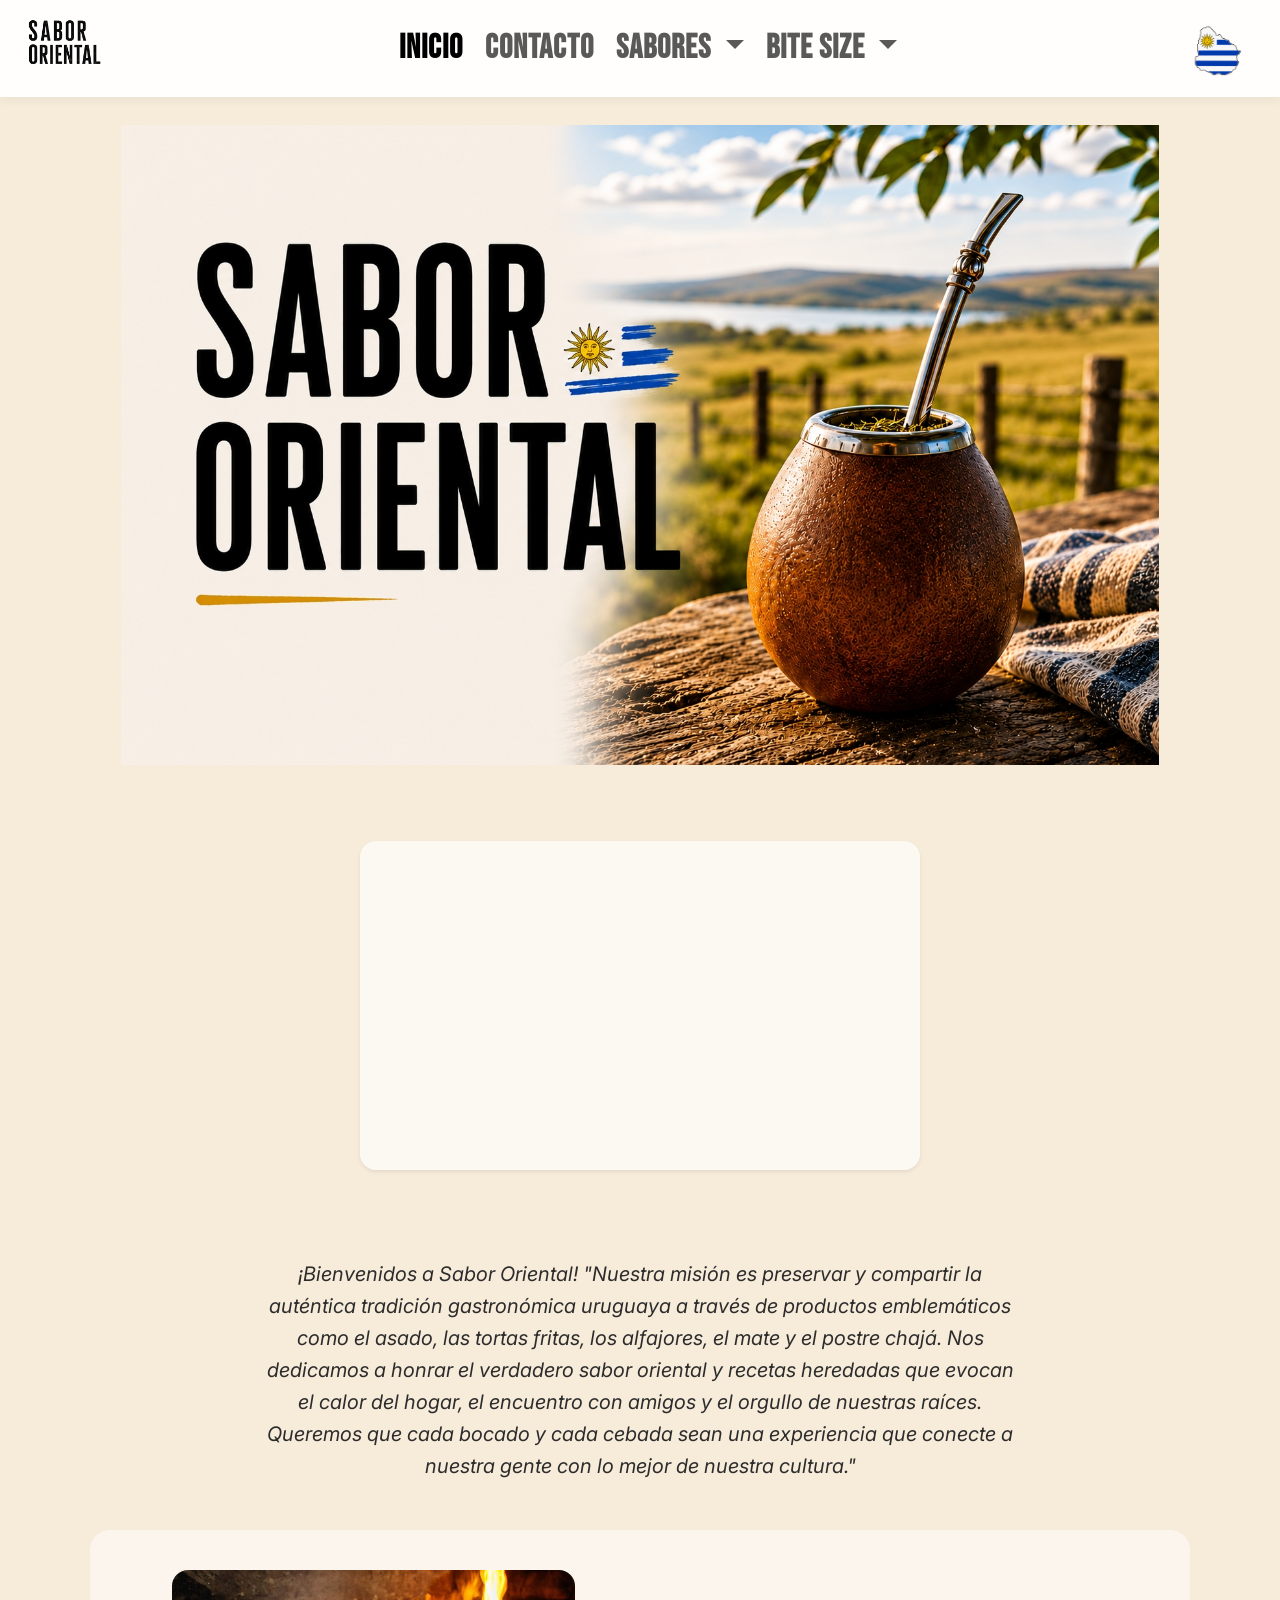
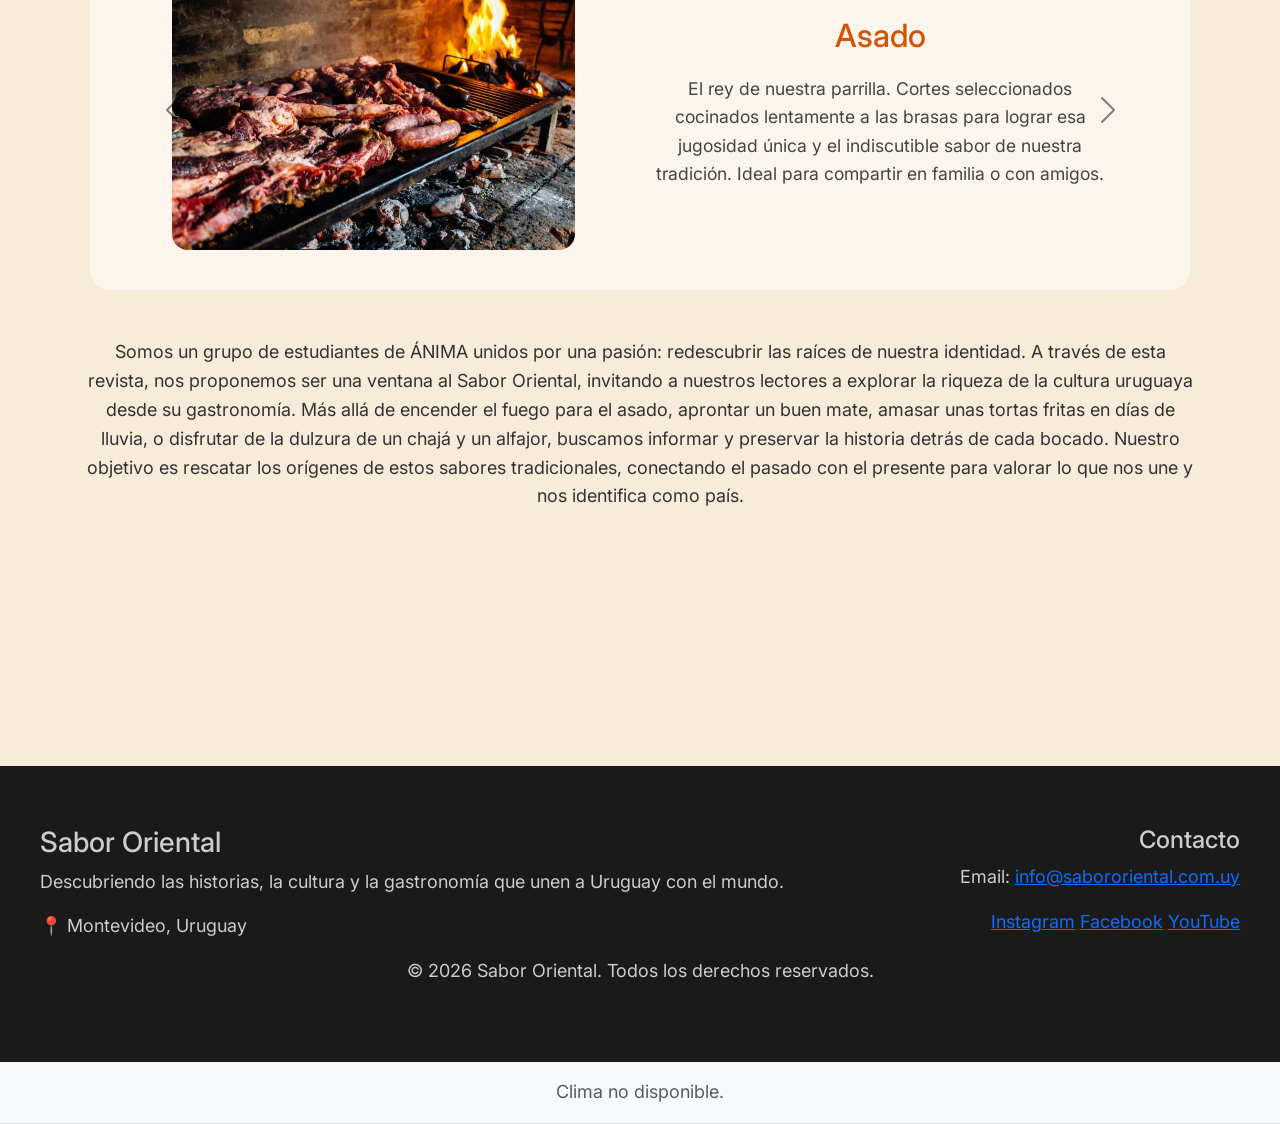
==== index.html @ 689ef1cb "ingles artic" ====
<!doctype html>
<!-- Tipo de documento HTML5 -->
<html lang="es">
  <!-- Idioma de la página configurado a español -->
  <head>
    <!-- Conjunto de caracteres para la página -->
    <meta charset="UTF-8" />
    <!-- Permite que el diseño responda al ancho de pantalla de dispositivos móviles -->
    <meta name="viewport" content="width=device-width, initial-scale=1.0" />
    <!-- Título que se muestra en la pestaña del navegador -->
    <title>Revista Digital</title>
    <link
      href="https://cdn.jsdelivr.net/npm/bootstrap@5.3.8/dist/css/bootstrap.min.css"
      rel="stylesheet"
      integrity="sha384-sRIl4kxILFvY47J16cr9ZwB07vP4J8+LH7qKQnuqkuIAvNWLzeN8tE5YBujZqJLB"
      crossorigin="anonymous"
    />
    <link rel="preconnect" href="https://fonts.googleapis.com" />
    <link rel="preconnect" href="https://fonts.gstatic.com" crossorigin />
    <link
      href="https://fonts.googleapis.com/css2?family=Inter:wght@300;400;500;600;700&family=Playfair+Display:wght@400;500;600;700&display=swap"
      rel="stylesheet"
    />

    <!-- Estilos personalizados del proyecto -->
    <link rel="stylesheet" href="front/css/estilos.css" />
  </head>
  <body class="background-image">
    <!-- Barra de navegación simple con el nombre del sitio -->
    <nav class="navbar navbar-expand-lg">
      <div class="container-fluid">
        <a class="navbar-brand" href="#">
          <img
            class="logosabor"
            src="front/imagenes/titulo.png"
            width="100"
            height="auto"
            alt="Logo"
          />
        </a>
        <button
          class="navbar-toggler"
          type="button"
          data-bs-toggle="collapse"
          data-bs-target="#navbarSupportedContent"
          aria-controls="navbarSupportedContent"
          aria-expanded="false"
          aria-label="Toggle navigation"
        >
          <span class="navbar-toggler-icon"></span>
        </button>
        <div class="collapse navbar-collapse" id="navbarSupportedContent">
          
          <ul class="navbar-nav mx-auto mb-2 mb-lg-0">
            <li class="nav-item">
              <a class="nav-link active" aria-current="page" href="index.html"
                >INICIO</a
              >
            </li>
            <li class="nav-item">
              <a class="nav-link" href="contacto.html">CONTACTO</a>
            </li>
            <li class="nav-item dropdown">
              <a
                class="nav-link dropdown-toggle"
                href="#"
                role="button"
                data-bs-toggle="dropdown"
                aria-expanded="false"
              >
                SABORES
              </a>
              <ul class="dropdown-menu">
                <li>
                  <a class="dropdown-item" href="/articulo.html?id=1"
                    >Torta Frita</a
                  >
                </li>
                <li>
                  <a class="dropdown-item" href="/articulo.html?id=2"
                    >Postre Chajá</a
                  >
                </li>
                <li>
                  <a class="dropdown-item" href="/articulo.html?id=3">Asado</a>
                </li>
                <li>
                  <a class="dropdown-item" href="/articulo.html?id=4"
                    >Alfajor</a
                  >
                </li>
                <li>
                  <a class="dropdown-item" href="/articulo.html?id=5">Mate</a>
                </li>
              </ul>
            </li>
            <li class="nav-item dropdown">
              <a
                class="nav-link dropdown-toggle"
                href="#"
                role="button"
                data-bs-toggle="dropdown"
                aria-expanded="false"
              >
                BITE SIZE
              </a>
              <ul class="dropdown-menu">
                <li>
                  <a class="dropdown-item" href="ingles1.html">The Origin of the “Torta frita” Festival</a>
                </li>
                <li>
                  <a class="dropdown-item" href="ingles2.html"
                    >Mate National Festival</a
                  >
                </li>
                <li>
                  <a class="dropdown-item" href="ingles3.html">Best kept Secret</a>
                </li>
                <li>
                  <a class="dropdown-item" href="ingles4.html">400 Years of Uruguayan Tradition</a>
                </li>
                <li>
                  <a class="dropdown-item" href="ingles5.html"
                    >A journey between two worlds(by Pablo)</a
                  >
                </li>
              </ul>
            </li>
          </ul>
          <img
            class="logouru"
            src="front/imagenes/uru.png"
            width="100"
            height="auto"
            alt="Logo"
          />
        </div>
        
      </div>
    </nav>
    </div>
    <main>
      <!-- Sección principal de cabecera con un contenedor Bootstrap -->
      <hero class="container my-5">
        <div class="row justify-content-center">
          <div class="col-lg-10">
            <img
              class="cabecera container mx-auto d-block"
              src="front/imagenes/Sabormejorcalidad.jpg"
              alt="titulo"
            />
          </div>
        </div>
      </hero>
      <section class="video-spotlight section-block container my-5 text-center">
        <div class="video-card shadow-sm rounded-4 p-3 mx-auto">
          <video
            id="video-bucle"
            class="video-card-video"
            src="front/imagenes/mate.mp4"
            autoplay
            muted
            playsinline
          ></video>
        </div>
      </section>

      <section class="section-block container my-4 text-center">
        <p class="bienvenida mb-0">
          ¡Bienvenidos a Sabor Oriental! "Nuestra misión es preservar y
          compartir la auténtica tradición gastronómica uruguaya a través de
          productos emblemáticos como el asado, las tortas fritas, los
          alfajores, el mate y el postre chajá. Nos dedicamos a honrar el
          verdadero sabor oriental y recetas heredadas que evocan el calor del
          hogar, el encuentro con amigos y el orgullo de nuestras raíces.
          Queremos que cada bocado y cada cebada sean una experiencia que
          conecte a nuestra gente con lo mejor de nuestra cultura."
        </p>
      </section>
      <section
        class="section-block container my-5 text-center carousel-wrapper"
      >
        <div
          id="carouselExampleDark"
          class="carousel slide carousel-dark mx-auto"
        >
          <div class="carousel-inner">
            <div class="carousel-item active">
              <a
                href="/articulo.html?id=3"
                style="text-decoration: none; color: inherit"
              >
                <div class="container">
                  <div class="row align-items-center">
                    <!-- Imagen -->

                    <div class="col-md-6">
                      <img class="carrousel-imagen"
                        src="front/imagenes/asado.jpg"
                        class="img-fluid"
                        alt="Asado"
                      />
                    </div>

                    <!-- Texto -->
                    <div class="col-md-6">
                      <h2>Asado</h2>
                      <p>
                        El rey de nuestra parrilla. Cortes seleccionados
                        cocinados lentamente a las brasas para lograr esa
                        jugosidad única y el indiscutible sabor de nuestra
                        tradición. Ideal para compartir en familia o con amigos.
                      </p>
                    </div>
                  </div>
                </div>
              </a>
            </div>

            <div class="carousel-item">
              <a
                href="/articulo.html?id=5"
                style="text-decoration: none; color: inherit"
              >
                <div class="container">
                  <div class="row align-items-center">
                    <div class="col-md-6">
                      <img class="carrousel-imagen"
                        src="front/imagenes/mate1.png"
                        class="img-fluid"
                        alt="Mate"
                      />
                    </div>

                    <div class="col-md-6">
                      <h2>Mate</h2>
                      <p>
                        Mucho más que una infusión: nuestra cultura en cada
                        cebada. Seleccionamos la mejor yerba para ofrecerte un
                        mate equilibrado, rendidor y con el amargor justo que
                        nos acompaña a todos lados
                      </p>
                    </div>
                  </div>
                </div>
              </a>
            </div>
            <div class="carousel-item">
              <a
                href="/articulo.html?id=1"
                style="text-decoration: none; color: inherit"
              >
                <div class="container">
                  <div class="row align-items-center">
                    <div class="col-md-6">
                      <img class="carrousel-imagen"
                        src="front/imagenes/torta.png"
                        class="img-fluid"
                        alt="Torta frita"
                      />
                    </div>

                    <div class="col-md-6">
                      <h2>Torta frita</h2>
                      <p>
                        El clásico de los días de lluvia (¡y de los soleados
                        también!). Doradas, crujientes por fuera, esponjosas por
                        dentro y espolvoreadas con azúcar. El mimo perfecto para
                        cualquier tarde.
                      </p>
                    </div>
                  </div>
                </div>
              </a>
            </div>
            <div class="carousel-item">
              <a
                href="/articulo.html?id=2"
                style="text-decoration: none; color: inherit"
              >
                <div class="container">
                  <div class="row align-items-center">
                    <div class="col-md-6">
                      <img class="carrousel-imagen"
                        src="front/imagenes/PostreChajá.jpg"
                        class="img-fluid"
                        alt="Postre Chajá"
                      />
                    </div>

                    <div class="col-md-6">
                      <h2>Postre Chajá</h2>
                      <p>
                        El orgullo de Paysandú para el mundo. Una explosión de
                        texturas que combina el suave bizcochuelo, crema de
                        leche, trozos de durazno y el toque crocante e
                        inconfundible del merengue seco.
                      </p>
                    </div>
                  </div>
                </div>
              </a>
            </div>
            <div class="carousel-item">
              <a
                href="/articulo.html?id=4"
                style="text-decoration: none; color: inherit"
              >
                <div class="container">
                  <div class="row align-items-center">
                    <div class="col-md-6">
                      <img class="carrousel-imagen"
                        src="front/imagenes/alfajor1.png"
                        class="img-fluid"
                        alt="Alfajor"
                      />
                    </div>

                    <div class="col-md-6">
                      <h2>Alfajor</h2>
                      <p>
                        La combinación perfecta de dos galletas suaves que
                        abrazan un generoso y tierno corazón de dulce de leche,
                        todo cubierto por una fina capa de chocolate o merengue.
                        Un viaje de ida en cada bocado.
                      </p>
                    </div>
                  </div>
                </div>
              </a>
            </div>
          </div>

          <button
            class="carousel-control-prev"
            type="button"
            data-bs-target="#carouselExampleDark"
            data-bs-slide="prev"
          >
            <span class="carousel-control-prev-icon"></span>
          </button>

          <button
            class="carousel-control-next"
            type="button"
            data-bs-target="#carouselExampleDark"
            data-bs-slide="next"
          >
            <span class="carousel-control-next-icon"></span>
          </button>
        </div>
      </section>
      <section class="section-block container my-4 text-center">
        <p class="mb-0">
          Somos un grupo de estudiantes de ÁNIMA unidos por una pasión:
          redescubrir las raíces de nuestra identidad. A través de esta revista,
          nos proponemos ser una ventana al Sabor Oriental, invitando a nuestros
          lectores a explorar la riqueza de la cultura uruguaya desde su
          gastronomía. Más allá de encender el fuego para el asado, aprontar un
          buen mate, amasar unas tortas fritas en días de lluvia, o disfrutar de
          la dulzura de un chajá y un alfajor, buscamos informar y preservar la
          historia detrás de cada bocado. Nuestro objetivo es rescatar los
          orígenes de estos sabores tradicionales, conectando el pasado con el
          presente para valorar lo que nos une y nos identifica como país.
        </p>
      </section>
      <section class="section-block container my-5 text-center">
        <div class="spotify-container mx-auto">
          <iframe
            data-testid="embed-iframe"
            style="border-radius: 12px"
            src="https://open.spotify.com/embed/playlist/4Pm4FEvvLgqQ9WMSX7gNVz?utm_source=generator&si=3fb3e5ff7b4f4945"
frameborder="0"
            allowfullscreen=""
            allow="
              autoplay;
              clipboard-write;
              encrypted-media;
              fullscreen;
              picture-in-picture;
            "
            loading="lazy"
          ></iframe>
        </div>
      </section>
      <!-- Pie de página del sitio -->
      
        <footer class="mt-5 footer-sabor-oriental">
          <span class="footer-container">
            <div class="footer-section sobre-nosotros">
              <span class="footerizquierda">
                <h3 class="footer-titulo">Sabor Oriental</h3>
                <p>
                  Descubriendo las historias, la cultura y la gastronomía que
                  unen a Uruguay con el mundo.
                </p>
                <p class="ubicacion">📍 Montevideo, Uruguay</p>
              </span>
            </div>
            <span class="footerderecha">
              <div class="footer-section contacto-redes">
                <h4>Contacto</h4>
                <p>
                  Email:
                  <a href="mailto:info@sabororiental.com.uy"
                    >info@sabororiental.com.uy</a
                  >
                </p>
                <div class="redes-sociales">
                  <a href="#" target="_blank">Instagram</a>
                  <a href="#" target="_blank">Facebook</a>
                  <a href="#" target="_blank">YouTube</a>
                </div>
              </div>
            </span>
          </span>
          <div class="footer-bottom">
            <p>&copy; 2026 Sabor Oriental. Todos los derechos reservados.</p>
          </div>
        </footer>
        <!-- Sección de clima en index.html -->
        <section class="py-3 bg-light border-bottom">
          <div class="container">
            <div id="clima" class="text-center">
              <p class="text-muted mb-0">Cargando clima...</p>
            </div>
          </div>
        </section>
      
    </main>

    <!-- JavaScript de Bootstrap para funcionalidad de componentes -->
    <script
      src="https://cdn.jsdelivr.net/npm/bootstrap@5.3.8/dist/js/bootstrap.bundle.min.js"
      integrity="sha384-FKyoEForCGlyvwx9Hj09JcYn3nv7wiPVlz7YYwJrWVcXK/BmnVDxM+D2scQbITxI"
      crossorigin="anonymous"
    ></script>
    <!-- Enlace al archivo JavaScript local del proyecto -->
    <script src="front/js/index.js"></script>
  </body>
</html>
---- front/css/estilos.css ----
@import url("https://fonts.googleapis.com/css2?family=Bebas+Neue&display=swap");

/* --- LIMPIEZA GENERAL --- */
body {
  background-color: #f7ebda;
  font-family: "Inter", sans-serif;
  font-size: 18px; /* Reduje de 25px a 18px: 25px es muy grande para lectura web */
  line-height: 1.6;
  color: #333; /* Un gris oscuro es más profesional que negro puro (#000) */
  font-weight: 400;
}

/* --- TEXTO DE BIENVENIDA --- */
.bienvenida {
  text-align: center;
  max-width: 800px; /* Evita que el texto se estire demasiado en pantallas grandes */
  margin: 40px auto;
  font-size: 1.25rem;
  font-style: italic; /* Da un toque editorial/revista */
  color: #2c2c2c;
  line-height: 1.6;
  padding: 0 20px;
}

/* --- ARTICULO --- */
.article-page {
  display: flex;
  justify-content: center;
}

.article-content {
  width: 100%;
  max-width: 760px;
}

.article-content:not(.article-english):not(.article-dynamic) #titulo-articulo {
  font-family: Arial, sans-serif;
  font-size: 14px;
  font-weight: 700;
  text-align: center;
  margin-bottom: 8px;
}

.article-content:not(.article-english):not(.article-dynamic) .article-author {
  font-family: Arial, sans-serif;
  font-size: 12px;
  text-align: right;
  margin-bottom: 12px;
}

.article-content:not(.article-english):not(.article-dynamic) .article-body {
  font-family: Arial, sans-serif;
  font-size: 12px;
  line-height: 1.5;
  text-align: justify;
  text-indent: 1em;
  margin-bottom: 0;
}

.article-english,
.article-dynamic {
  max-width: 860px;
  padding: 24px 20px;
  background: rgba(255, 255, 255, 0.72);
  border-radius: 28px;
  box-shadow: 0 18px 50px rgba(0, 0, 0, 0.08);
}

.article-english .article-hero-image {
  width: 100%;
  max-height: 320px;
  object-fit: cover;
  display: block;
}

.article-english .article-title,
.article-dynamic .article-title {
  font-family: "Playfair Display", serif;
  font-size: clamp(2rem, 4vw, 3rem);
  font-weight: 700;
  line-height: 1.15;
  margin-bottom: 0.35rem;
  color: #2d2218;
}

.article-english .article-byline,
.article-dynamic .article-byline {
  font-family: "Inter", sans-serif;
  font-size: 1rem;
  font-weight: 500;
  color: #6a5544;
  letter-spacing: 0.02em;
}

.article-english .article-section,
.article-dynamic .article-section {
  margin-top: 1.75rem;
}

.article-english .article-section h2,
.article-dynamic .article-section h2 {
  font-family: "Playfair Display", serif;
  font-size: 1.45rem;
  font-weight: 700;
  margin-bottom: 0.8rem;
  color: #4a3627;
}

.article-english .article-section p,
.article-english .article-sources li,
.article-dynamic .article-section p,
.article-dynamic .article-sources li {
  font-family: "Inter", sans-serif;
  font-size: 1rem;
  line-height: 1.8;
  color: #2f2a24;
}

.article-english .article-section p,
.article-dynamic .article-section p {
  margin-bottom: 0.9rem;
}

.article-english .article-sources,
.article-dynamic .article-sources {
  text-align: left;
}

.article-english .article-sources ul,
.article-dynamic .article-sources ul {
  display: inline-block;
  text-align: left;
  margin: 0 auto;
  padding-left: 1.25rem;
}

.article-english .article-sources a,
.article-dynamic .article-sources a {
  color: #8c4f25;
  text-decoration: none;
}

.article-english .article-sources a:hover,
.article-dynamic .article-sources a:hover {
  text-decoration: underline;
}

.section-block {
  display: flex;
  justify-content: center;
}

/* --- VIDEO --- */
.video-card {
  width: 100%;
  max-width: 560px;
  background-color: rgba(255, 255, 255, 0.65);
}

.video-card-video {
  display: block;
  width: 100%;
  max-width: 100%;
  border-radius: 16px;
  aspect-ratio: 16 / 9;
  object-fit: cover;
}

/* --- CAROUSEL --- */
.carousel-wrapper {
  width: 100%;
}

.carousel-wrapper .carousel {
  width: 100%;
  max-width: 1100px;
}

.carousel-item {
  background-color: rgba(
    255,
    255,
    255,
    0.5
  ); /* Más limpio que el verde actual */
  padding: 40px;
  border-radius: 20px;
  transition: transform 0.5s ease;
}

.carousel-item .container {
  max-width: 960px;
}

.carousel.carousel-dark .carousel-control-prev-icon,
.carousel.carousel-dark .carousel-control-next-icon {
  filter: invert(1) black(100%);
  color: black;
}

.carousel-item h2 {
  color: #d35400; /* Color temático más cálido */
  margin-bottom: 20px;
}

.carousel-item p {
  font-size: 1.1rem;
  color: #444;
}
.carrousel-imagen {
  display: block;
  width: 403px;
  height: 280px;
  border-radius: 16px;
  object-fit: auto;
}
/* --- NAVBAR --- */
.navbar {
  background-color: rgba(255, 255, 255, 0.95);
  padding: 10px 0 !important;
  box-shadow: 0 3px 10px rgba(0, 0, 0, 0.05);
}

.navbar .navbar-nav {
  gap: 0.4rem;
}

.navbar .nav-link {
  font-family: "Bebas Neue", sans-serif;
  font-size: 2.05rem;
  font-weight: 600;
  padding: 0.75rem 1rem;
  letter-spacing: 0.03em;
}

.navbar .dropdown-menu {
  margin-top: 0.65rem;
  padding: 0.5rem 0;
}

.navbar .dropdown-item {
  font-family: "Bebas Neue", sans-serif;
  font-size: 1rem;
  padding: 0.55rem 1.1rem;
}

.navbar .nav-link,
.navbar .dropdown-item {
  line-height: 1.2;
}
.navbar a:hover {
  /* Aumenta este valor para separar más o menos las letras */
  letter-spacing: 5px;
  color: #0171e9;
  transition: all 0.5s ease;
}

/* --- FOOTER --- */
/* Unifica tus dos etiquetas <footer> y simplifica */
.footer-sabor-oriental {
  background-color: #1a1a1a;
  color: #ccc;
  margin-top: 60px;
  padding: 60px 20px;
}
.footer-container {
  display: flex;
  flex-wrap: wrap;
  justify-content: space-between;
  max-width: 1200px;
  margin: 0 auto;
}

.footerizquierda {
  text-align: left;
}
.footerderecha {
  text-align: right;
}
.footer-bottom {
  text-align: center;
}

/* --- PEQUEÑO AJUSTE DE RESPONSIVE --- */
@media (max-width: 768px) {
  body {
    font-size: 16px;
  }
  .bienvenida {
    font-size: 1.1rem;
  }

  .video-card {
    max-width: 100%;
  }

  .carousel-item {
    padding: 24px;
  }

  .navbar .navbar-nav {
    gap: 0;
  }

  .navbar .nav-link {
    padding: 0.55rem 0.25rem;
  }

  .navbar .dropdown-menu {
    margin-top: 0.35rem;
  }
}
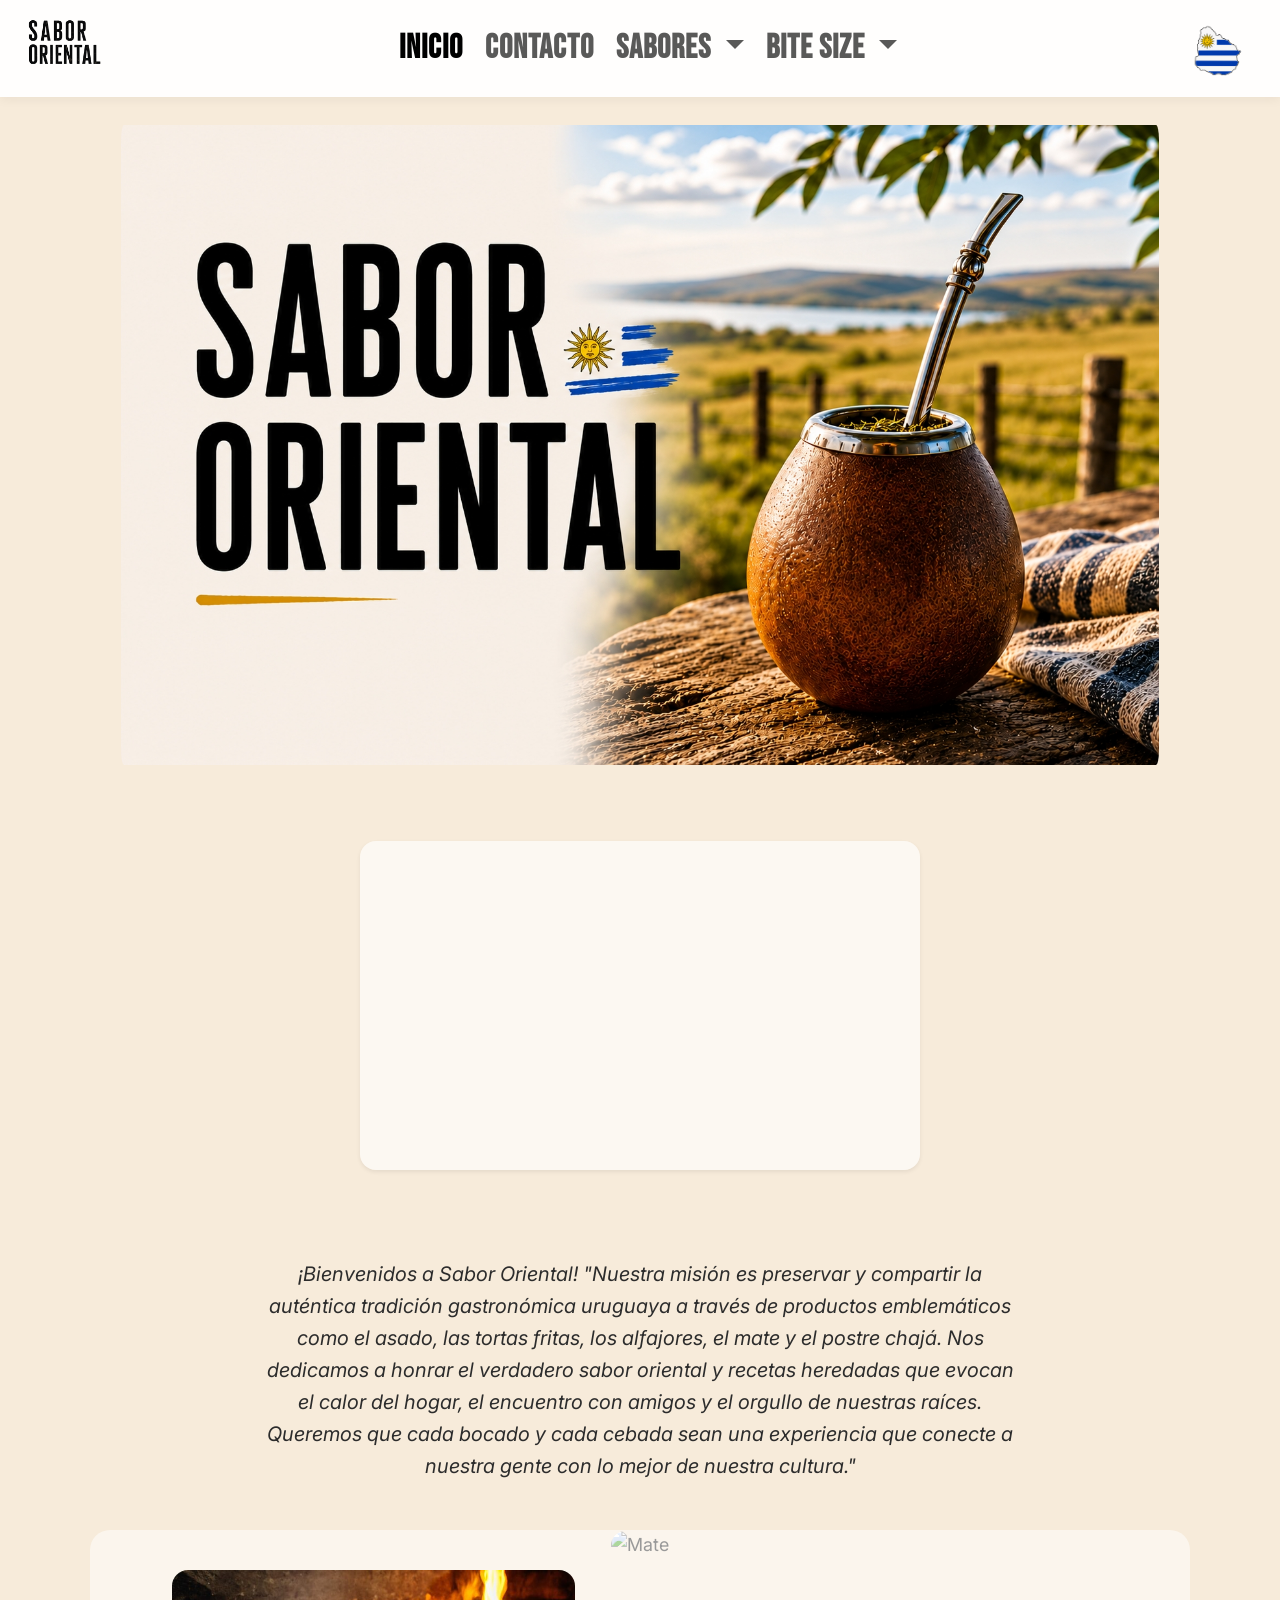
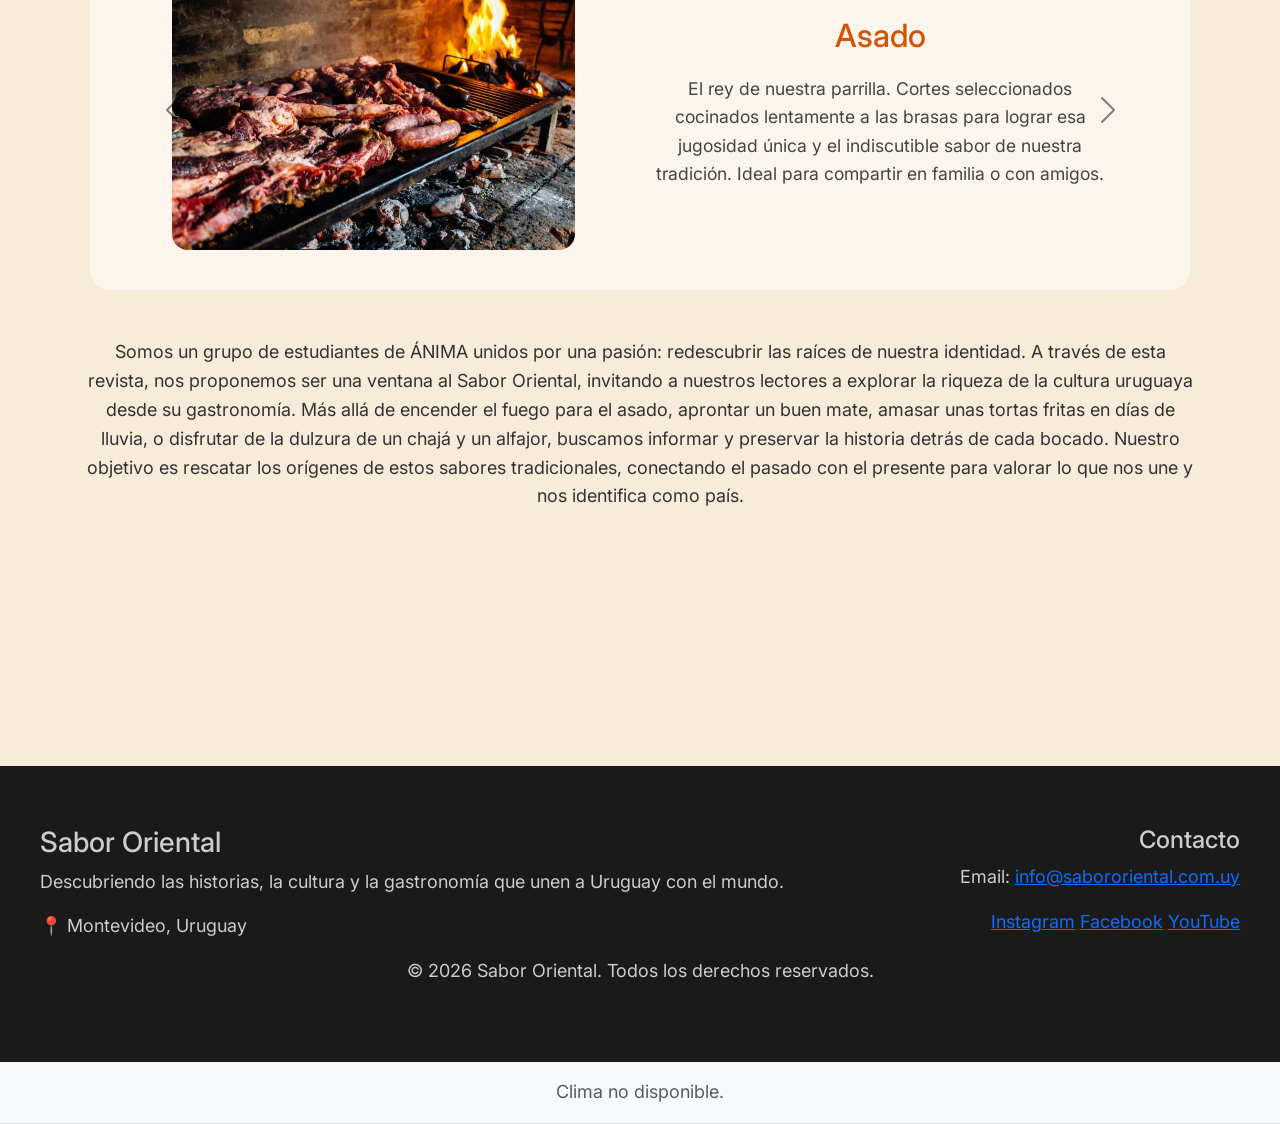
==== commit dcd85a47: "mate carrusel y borde de img" ====
--- a/index.html
+++ b/index.html
@@ -216,7 +216,7 @@
                 </div>
               </a>
             </div>
-
+<img src="front/imagenes/" alt="Mate" />
             <div class="carousel-item">
               <a
                 href="/articulo.html?id=5"
@@ -226,7 +226,7 @@
                   <div class="row align-items-center">
                     <div class="col-md-6">
                       <img class="carrousel-imagen"
-                        src="front/imagenes/mate1.png"
+                        src="front/imagenes/Matenuevo.jpg"
                         class="img-fluid"
                         alt="Mate"
                       />
--- a/front/css/estilos.css
+++ b/front/css/estilos.css
@@ -310,3 +310,10 @@
     margin-top: 0.35rem;
   }
 }
+img {
+  border-radius: 15px;
+}
+.imgmate {
+  object-fit: cover;
+  padding: 10px;
+}
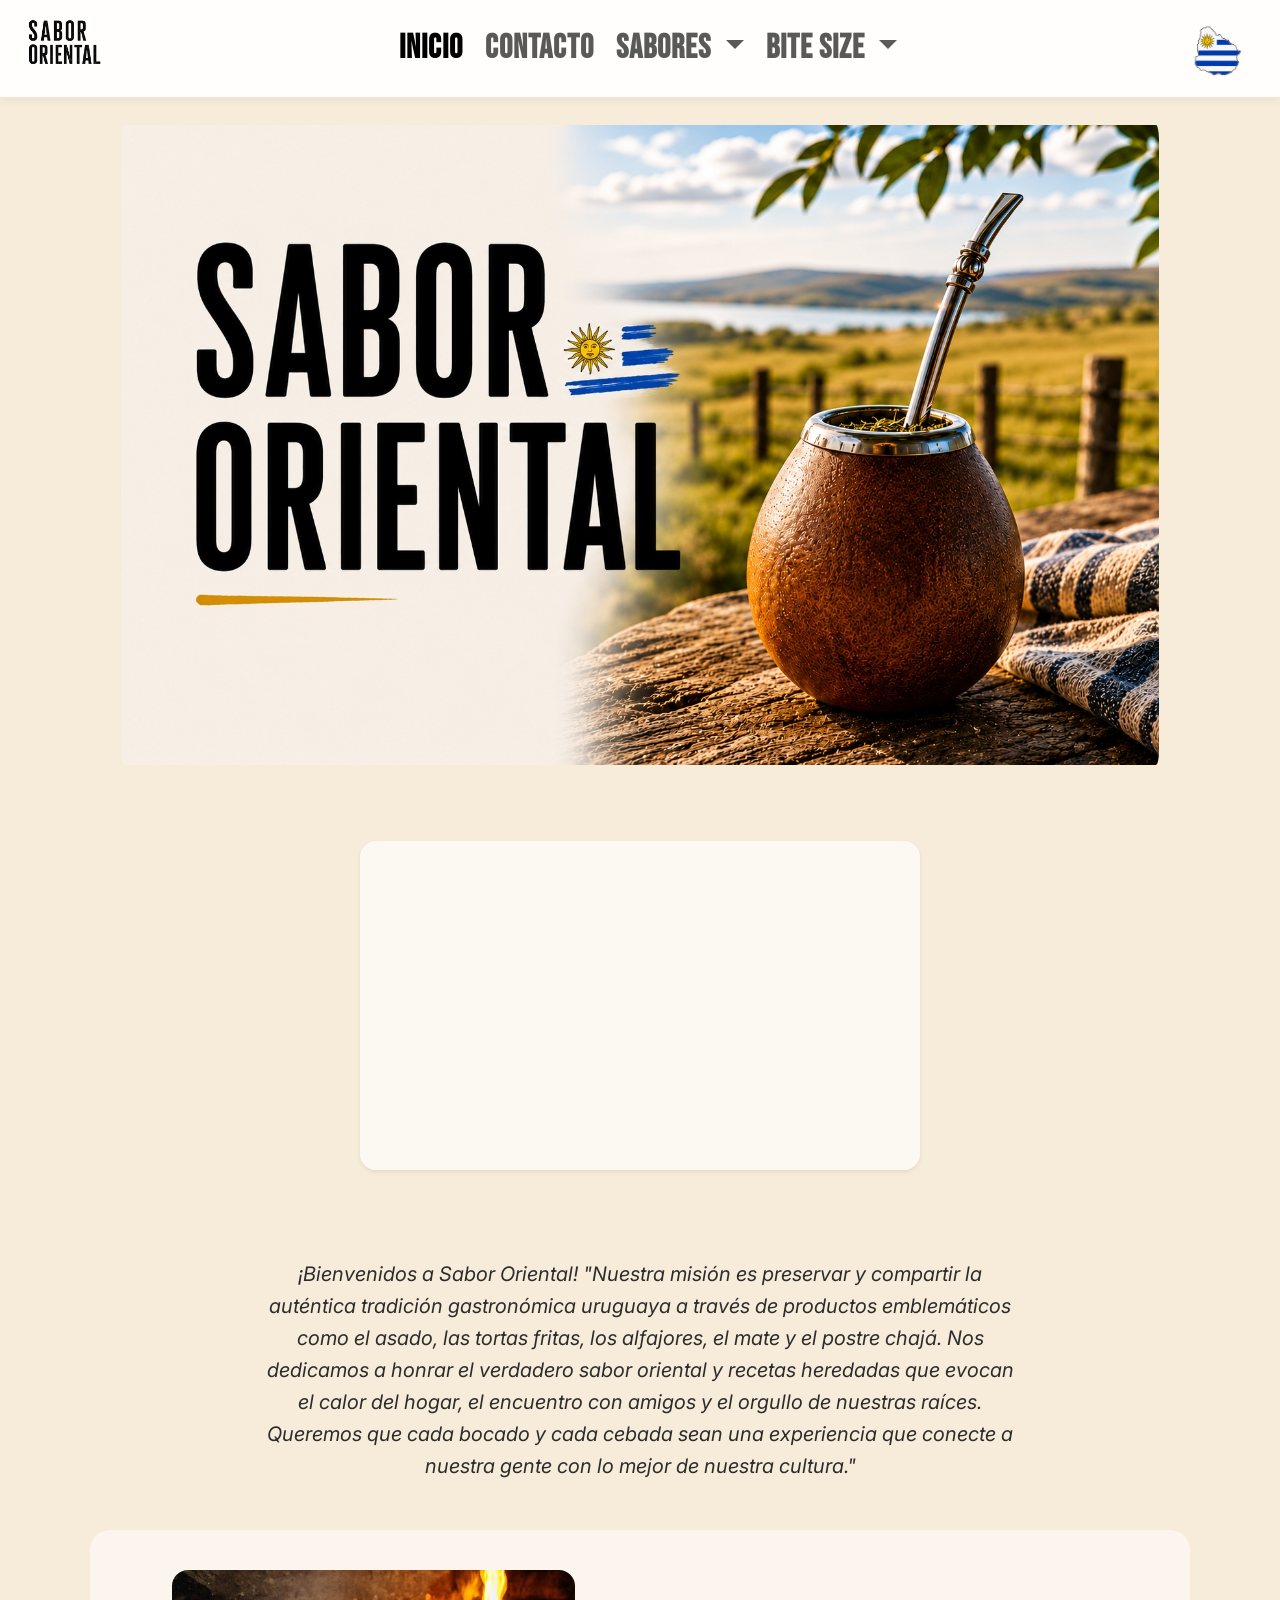
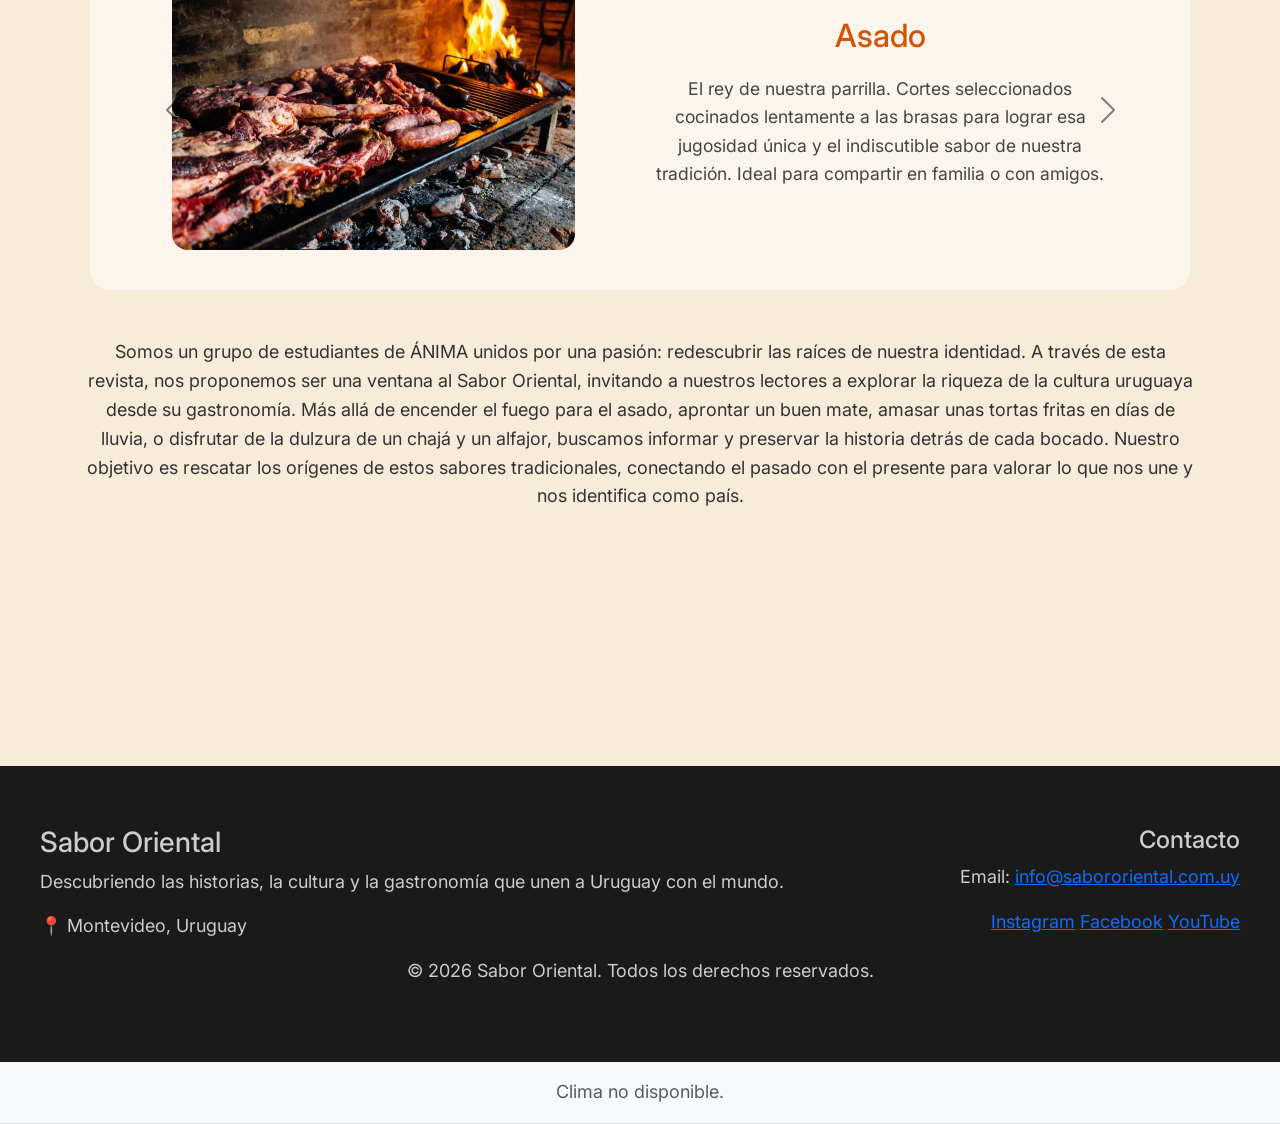
==== commit 1e6cb92b: "matecarrusel arreglo" ====
--- a/index.html
+++ b/index.html
@@ -216,7 +216,6 @@
                 </div>
               </a>
             </div>
-<img src="front/imagenes/" alt="Mate" />
             <div class="carousel-item">
               <a
                 href="/articulo.html?id=5"
@@ -226,7 +225,7 @@
                   <div class="row align-items-center">
                     <div class="col-md-6">
                       <img class="carrousel-imagen"
-                        src="front/imagenes/Matenuevo.jpg"
+                        src="front/imagenes/matecarruselfin.png"
                         class="img-fluid"
                         alt="Mate"
                       />
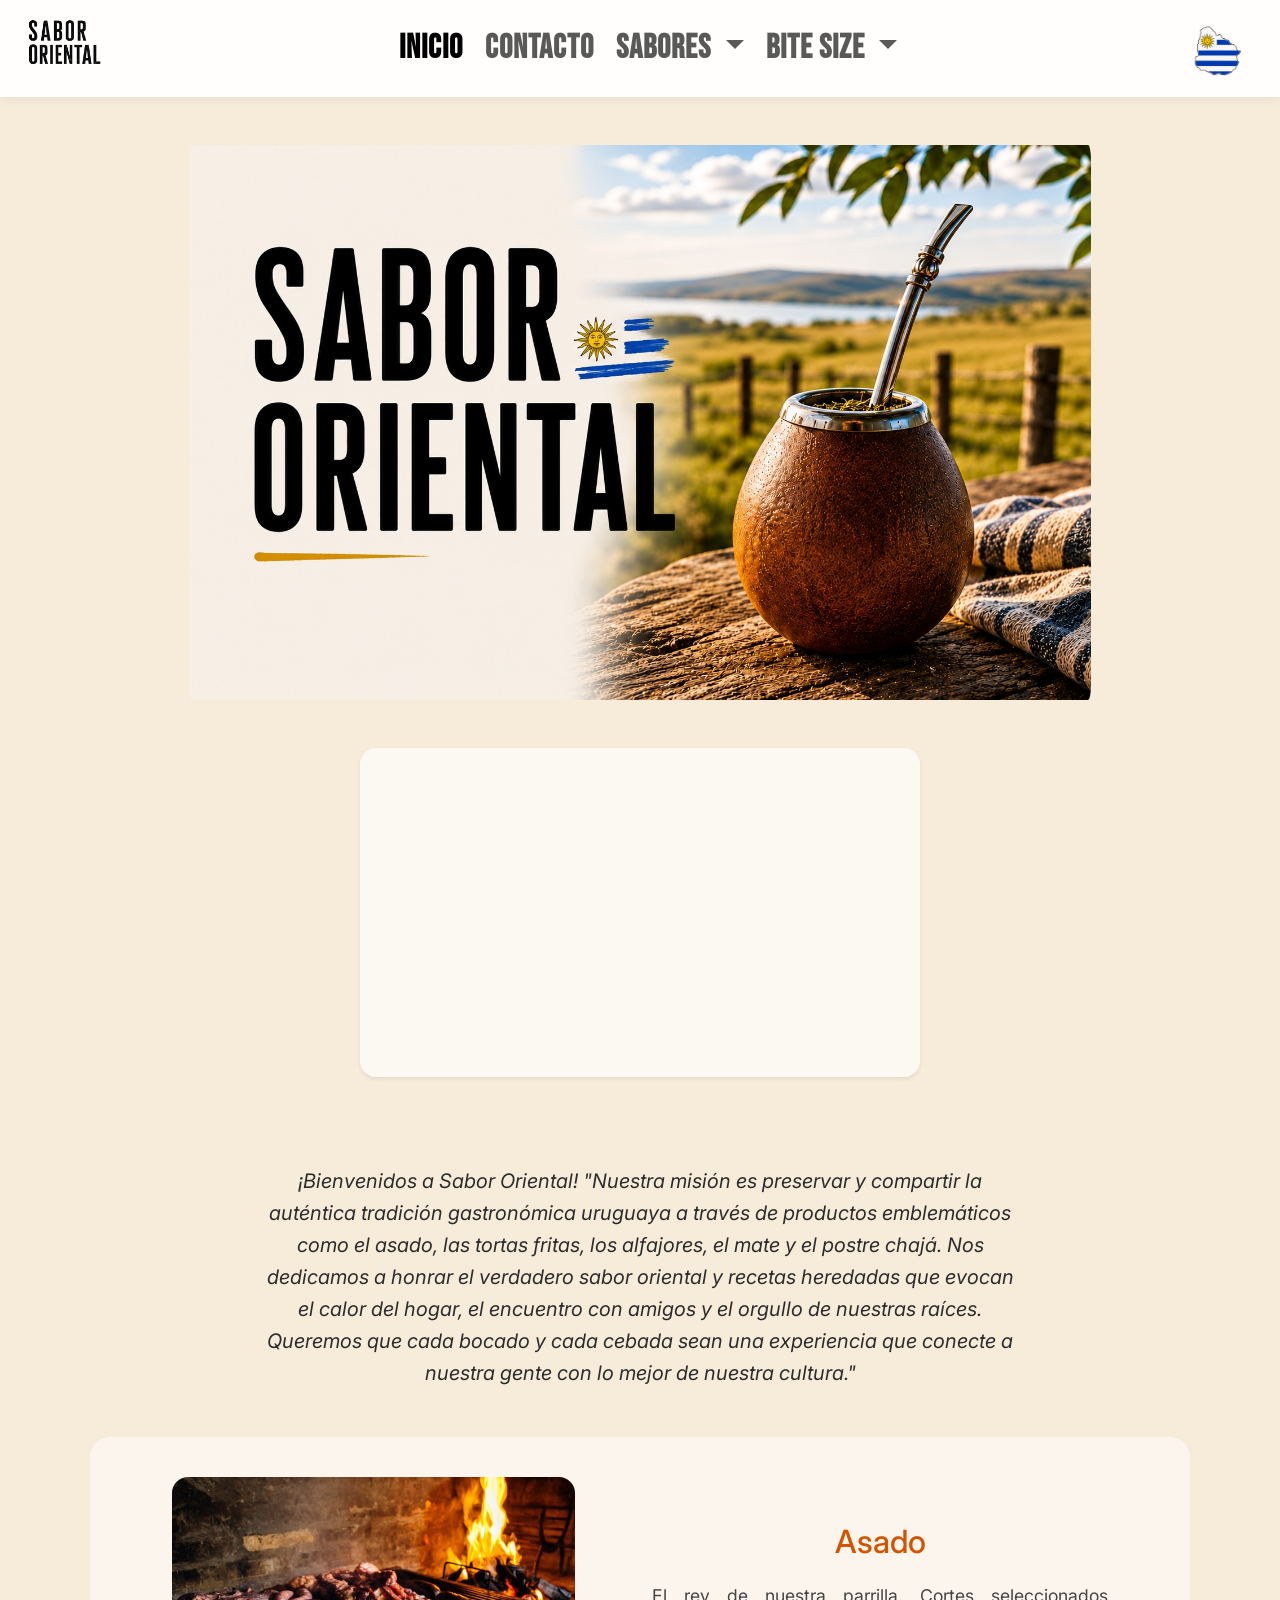
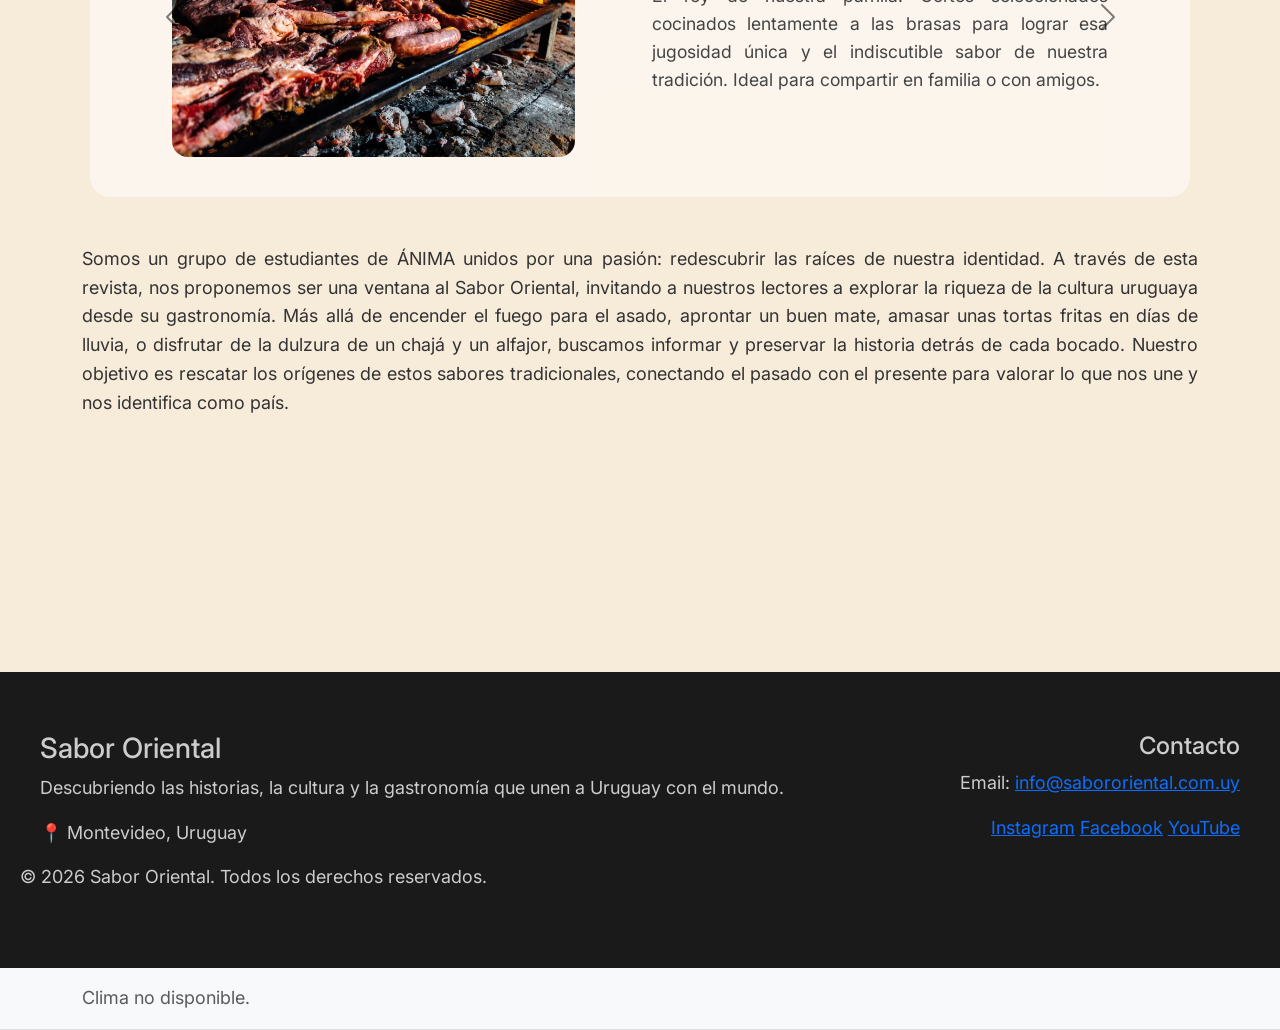
==== commit 2b8e61d2: "Hero y duplicados de clima" ====
--- a/index.html
+++ b/index.html
@@ -50,7 +50,6 @@
           <span class="navbar-toggler-icon"></span>
         </button>
         <div class="collapse navbar-collapse" id="navbarSupportedContent">
-          
           <ul class="navbar-nav mx-auto mb-2 mb-lg-0">
             <li class="nav-item">
               <a class="nav-link active" aria-current="page" href="index.html"
@@ -106,7 +105,9 @@
               </a>
               <ul class="dropdown-menu">
                 <li>
-                  <a class="dropdown-item" href="ingles1.html">The Origin of the “Torta frita” Festival</a>
+                  <a class="dropdown-item" href="ingles1.html"
+                    >The Origin of the “Torta frita” Festival</a
+                  >
                 </li>
                 <li>
                   <a class="dropdown-item" href="ingles2.html"
@@ -114,10 +115,14 @@
                   >
                 </li>
                 <li>
-                  <a class="dropdown-item" href="ingles3.html">Best kept Secret</a>
-                </li>
-                <li>
-                  <a class="dropdown-item" href="ingles4.html">400 Years of Uruguayan Tradition</a>
+                  <a class="dropdown-item" href="ingles3.html"
+                    >Best kept Secret</a
+                  >
+                </li>
+                <li>
+                  <a class="dropdown-item" href="ingles4.html"
+                    >400 Years of Uruguayan Tradition</a
+                  >
                 </li>
                 <li>
                   <a class="dropdown-item" href="ingles5.html"
@@ -135,13 +140,11 @@
             alt="Logo"
           />
         </div>
-        
       </div>
     </nav>
-    </div>
     <main>
       <!-- Sección principal de cabecera con un contenedor Bootstrap -->
-      <hero class="container my-5">
+      <section class="container my-5">
         <div class="row justify-content-center">
           <div class="col-lg-10">
             <img
@@ -151,7 +154,7 @@
             />
           </div>
         </div>
-      </hero>
+      </section>
       <section class="video-spotlight section-block container my-5 text-center">
         <div class="video-card shadow-sm rounded-4 p-3 mx-auto">
           <video
@@ -195,9 +198,9 @@
                     <!-- Imagen -->
 
                     <div class="col-md-6">
-                      <img class="carrousel-imagen"
+                      <img
+                        class="carrousel-imagen img-fluid"
                         src="front/imagenes/asado.jpg"
-                        class="img-fluid"
                         alt="Asado"
                       />
                     </div>
@@ -224,9 +227,9 @@
                 <div class="container">
                   <div class="row align-items-center">
                     <div class="col-md-6">
-                      <img class="carrousel-imagen"
+                      <img
+                        class="carrousel-imagen img-fluid"
                         src="front/imagenes/matecarruselfin.png"
-                        class="img-fluid"
                         alt="Mate"
                       />
                     </div>
@@ -252,9 +255,9 @@
                 <div class="container">
                   <div class="row align-items-center">
                     <div class="col-md-6">
-                      <img class="carrousel-imagen"
+                      <img
+                        class="carrousel-imagen img-fluid"
                         src="front/imagenes/torta.png"
-                        class="img-fluid"
                         alt="Torta frita"
                       />
                     </div>
@@ -280,9 +283,9 @@
                 <div class="container">
                   <div class="row align-items-center">
                     <div class="col-md-6">
-                      <img class="carrousel-imagen"
+                      <img
+                        class="carrousel-imagen img-fluid"
                         src="front/imagenes/PostreChajá.jpg"
-                        class="img-fluid"
                         alt="Postre Chajá"
                       />
                     </div>
@@ -308,9 +311,9 @@
                 <div class="container">
                   <div class="row align-items-center">
                     <div class="col-md-6">
-                      <img class="carrousel-imagen"
+                      <img
+                        class="carrousel-imagen img-fluid"
                         src="front/imagenes/alfajor1.png"
-                        class="img-fluid"
                         alt="Alfajor"
                       />
                     </div>
@@ -369,7 +372,7 @@
             data-testid="embed-iframe"
             style="border-radius: 12px"
             src="https://open.spotify.com/embed/playlist/4Pm4FEvvLgqQ9WMSX7gNVz?utm_source=generator&si=3fb3e5ff7b4f4945"
-frameborder="0"
+            frameborder="0"
             allowfullscreen=""
             allow="
               autoplay;
@@ -383,49 +386,48 @@
         </div>
       </section>
       <!-- Pie de página del sitio -->
-      
-        <footer class="mt-5 footer-sabor-oriental">
-          <span class="footer-container">
-            <div class="footer-section sobre-nosotros">
-              <span class="footerizquierda">
-                <h3 class="footer-titulo">Sabor Oriental</h3>
-                <p>
-                  Descubriendo las historias, la cultura y la gastronomía que
-                  unen a Uruguay con el mundo.
-                </p>
-                <p class="ubicacion">📍 Montevideo, Uruguay</p>
-              </span>
-            </div>
-            <span class="footerderecha">
-              <div class="footer-section contacto-redes">
-                <h4>Contacto</h4>
-                <p>
-                  Email:
-                  <a href="mailto:info@sabororiental.com.uy"
-                    >info@sabororiental.com.uy</a
-                  >
-                </p>
-                <div class="redes-sociales">
-                  <a href="#" target="_blank">Instagram</a>
-                  <a href="#" target="_blank">Facebook</a>
-                  <a href="#" target="_blank">YouTube</a>
-                </div>
+
+      <footer class="mt-5 footer-sabor-oriental">
+        <span class="footer-container">
+          <div class="footer-section sobre-nosotros">
+            <span class="footerizquierda">
+              <h3 class="footer-titulo">Sabor Oriental</h3>
+              <p>
+                Descubriendo las historias, la cultura y la gastronomía que unen
+                a Uruguay con el mundo.
+              </p>
+              <p class="ubicacion">📍 Montevideo, Uruguay</p>
+            </span>
+          </div>
+          <span class="footerderecha">
+            <div class="footer-section contacto-redes">
+              <h4>Contacto</h4>
+              <p>
+                Email:
+                <a href="mailto:info@sabororiental.com.uy"
+                  >info@sabororiental.com.uy</a
+                >
+              </p>
+              <div class="redes-sociales">
+                <a href="#" target="_blank">Instagram</a>
+                <a href="#" target="_blank">Facebook</a>
+                <a href="#" target="_blank">YouTube</a>
               </div>
-            </span>
+            </div>
           </span>
-          <div class="footer-bottom">
-            <p>&copy; 2026 Sabor Oriental. Todos los derechos reservados.</p>
+        </span>
+        <div class="footer-bottom">
+          <p>&copy; 2026 Sabor Oriental. Todos los derechos reservados.</p>
+        </div>
+      </footer>
+      <!-- Sección de clima en index.html -->
+      <section class="py-3 bg-light border-bottom">
+        <div class="container">
+          <div id="clima" class="text-center">
+            <p class="text-muted mb-0">Cargando clima...</p>
           </div>
-        </footer>
-        <!-- Sección de clima en index.html -->
-        <section class="py-3 bg-light border-bottom">
-          <div class="container">
-            <div id="clima" class="text-center">
-              <p class="text-muted mb-0">Cargando clima...</p>
-            </div>
-          </div>
-        </section>
-      
+        </div>
+      </section>
     </main>
 
     <!-- JavaScript de Bootstrap para funcionalidad de componentes -->
--- a/front/css/estilos.css
+++ b/front/css/estilos.css
@@ -22,7 +22,19 @@
   padding: 0 20px;
 }
 
-/* --- ARTICULO --- */
+/* --- TEXTO DE ARTICULOS --- */
+
+p {
+  text-align: justify;
+}
+.article-title {
+  text-align: center;
+}
+.descripcion-articulo {
+  text-align: justify;
+  text-indent: 1.5em;
+  margin-bottom: 1.2em;
+}
 .article-page {
   display: flex;
   justify-content: center;
@@ -41,13 +53,15 @@
   margin-bottom: 8px;
 }
 
-.article-content:not(.article-english):not(.article-dynamic) .article-author {
+.article-content:not(.article-english):not(.article-dynamic) {
   font-family: Arial, sans-serif;
   font-size: 12px;
-  text-align: right;
+  text-align: center;
   margin-bottom: 12px;
 }
-
+.article-author {
+  text-align: center;
+}
 .article-content:not(.article-english):not(.article-dynamic) .article-body {
   font-family: Arial, sans-serif;
   font-size: 12px;
@@ -81,6 +95,7 @@
   line-height: 1.15;
   margin-bottom: 0.35rem;
   color: #2d2218;
+  text-align: center;
 }
 
 .article-english .article-byline,
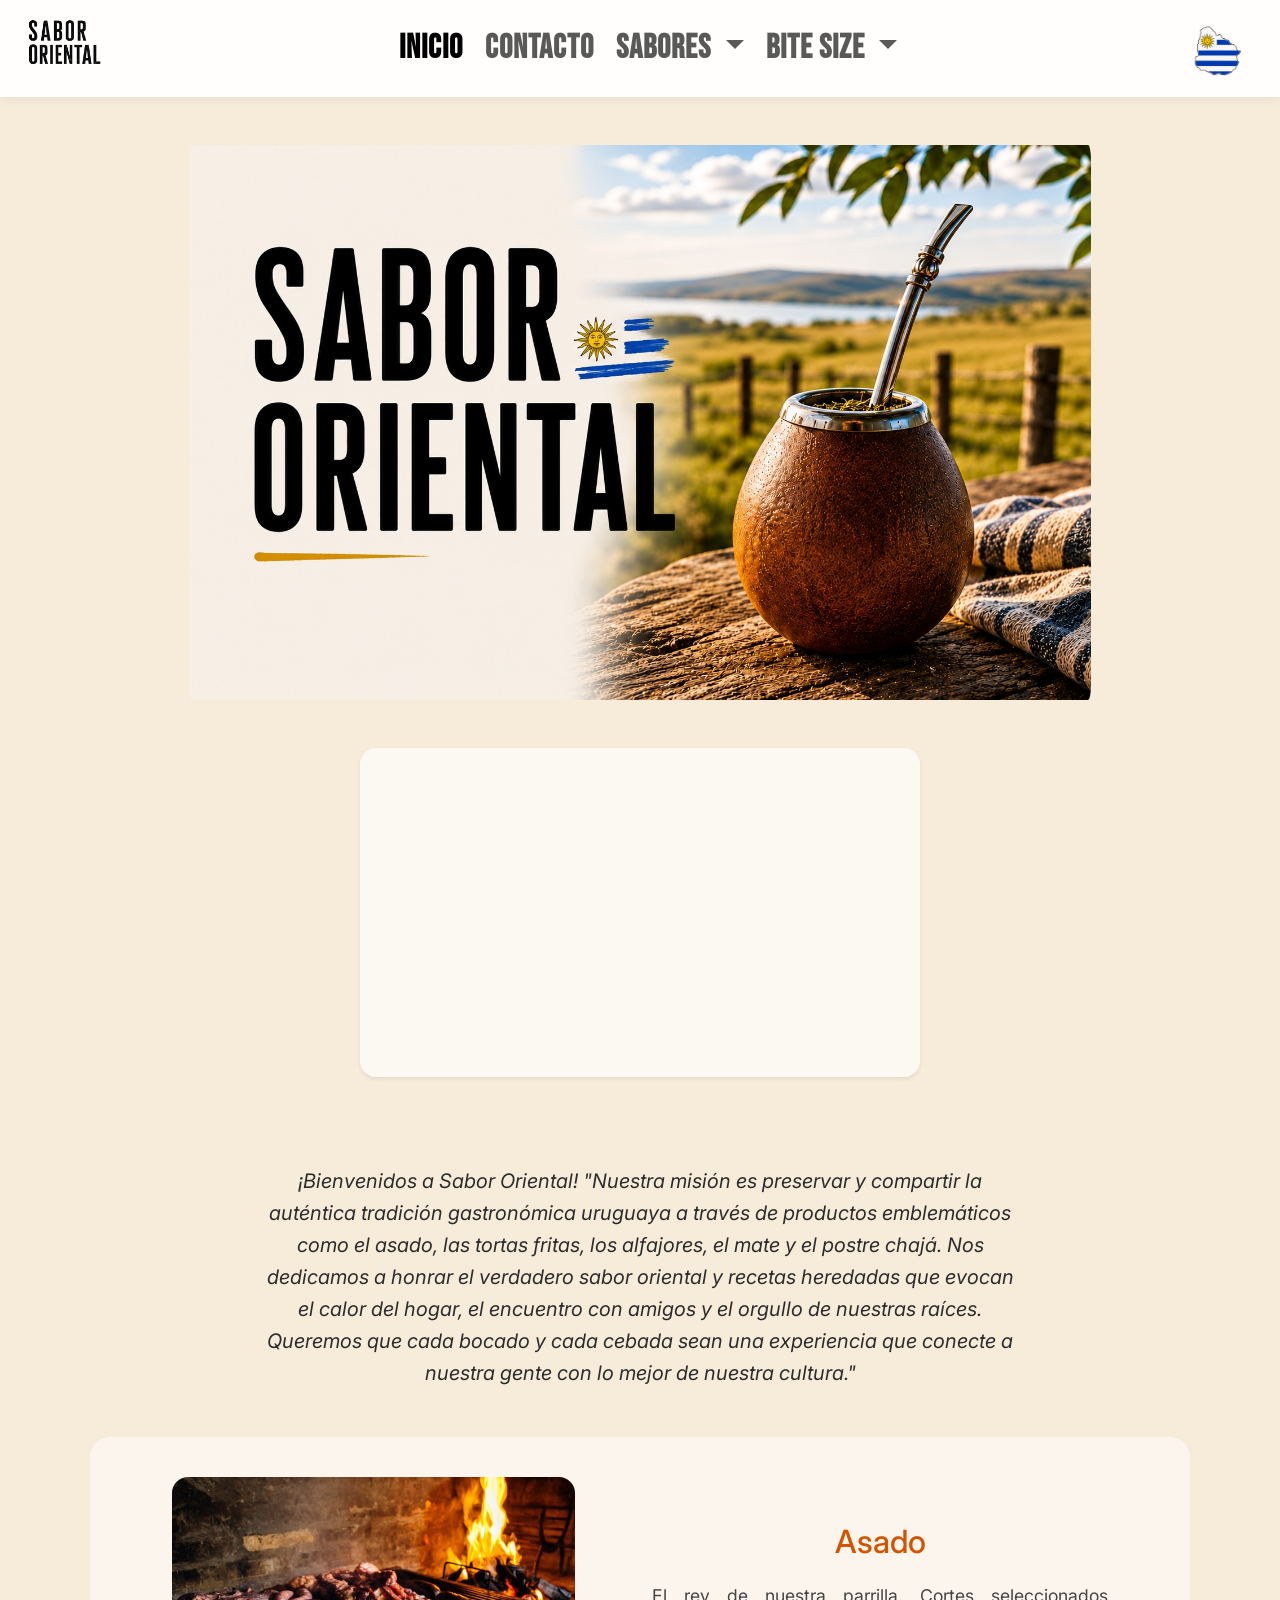
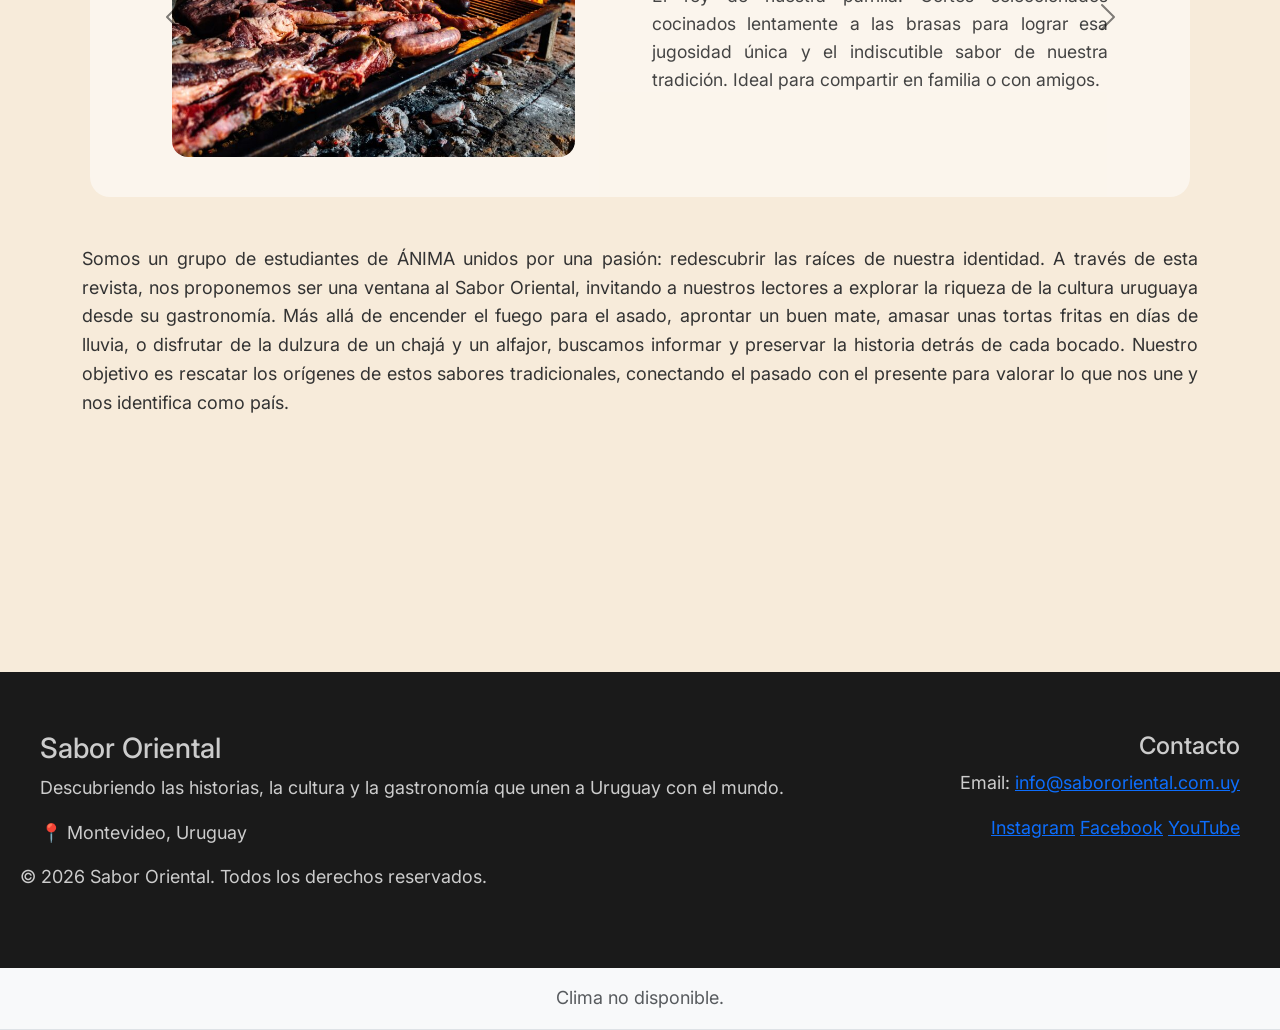
==== commit f6bd6eb2: "titulo" ====
--- a/index.html
+++ b/index.html
@@ -8,7 +8,7 @@
     <!-- Permite que el diseño responda al ancho de pantalla de dispositivos móviles -->
     <meta name="viewport" content="width=device-width, initial-scale=1.0" />
     <!-- Título que se muestra en la pestaña del navegador -->
-    <title>Revista Digital</title>
+    <title>Sabor Oriental</title>
     <link
       href="https://cdn.jsdelivr.net/npm/bootstrap@5.3.8/dist/css/bootstrap.min.css"
       rel="stylesheet"
--- a/front/css/estilos.css
+++ b/front/css/estilos.css
@@ -332,3 +332,11 @@
   object-fit: cover;
   padding: 10px;
 }
+#clima {
+  display: flex;
+  justify-content: center;
+  align-items: center;
+  text-align: center;
+  gap: 10px;
+  flex-wrap: wrap;
+}
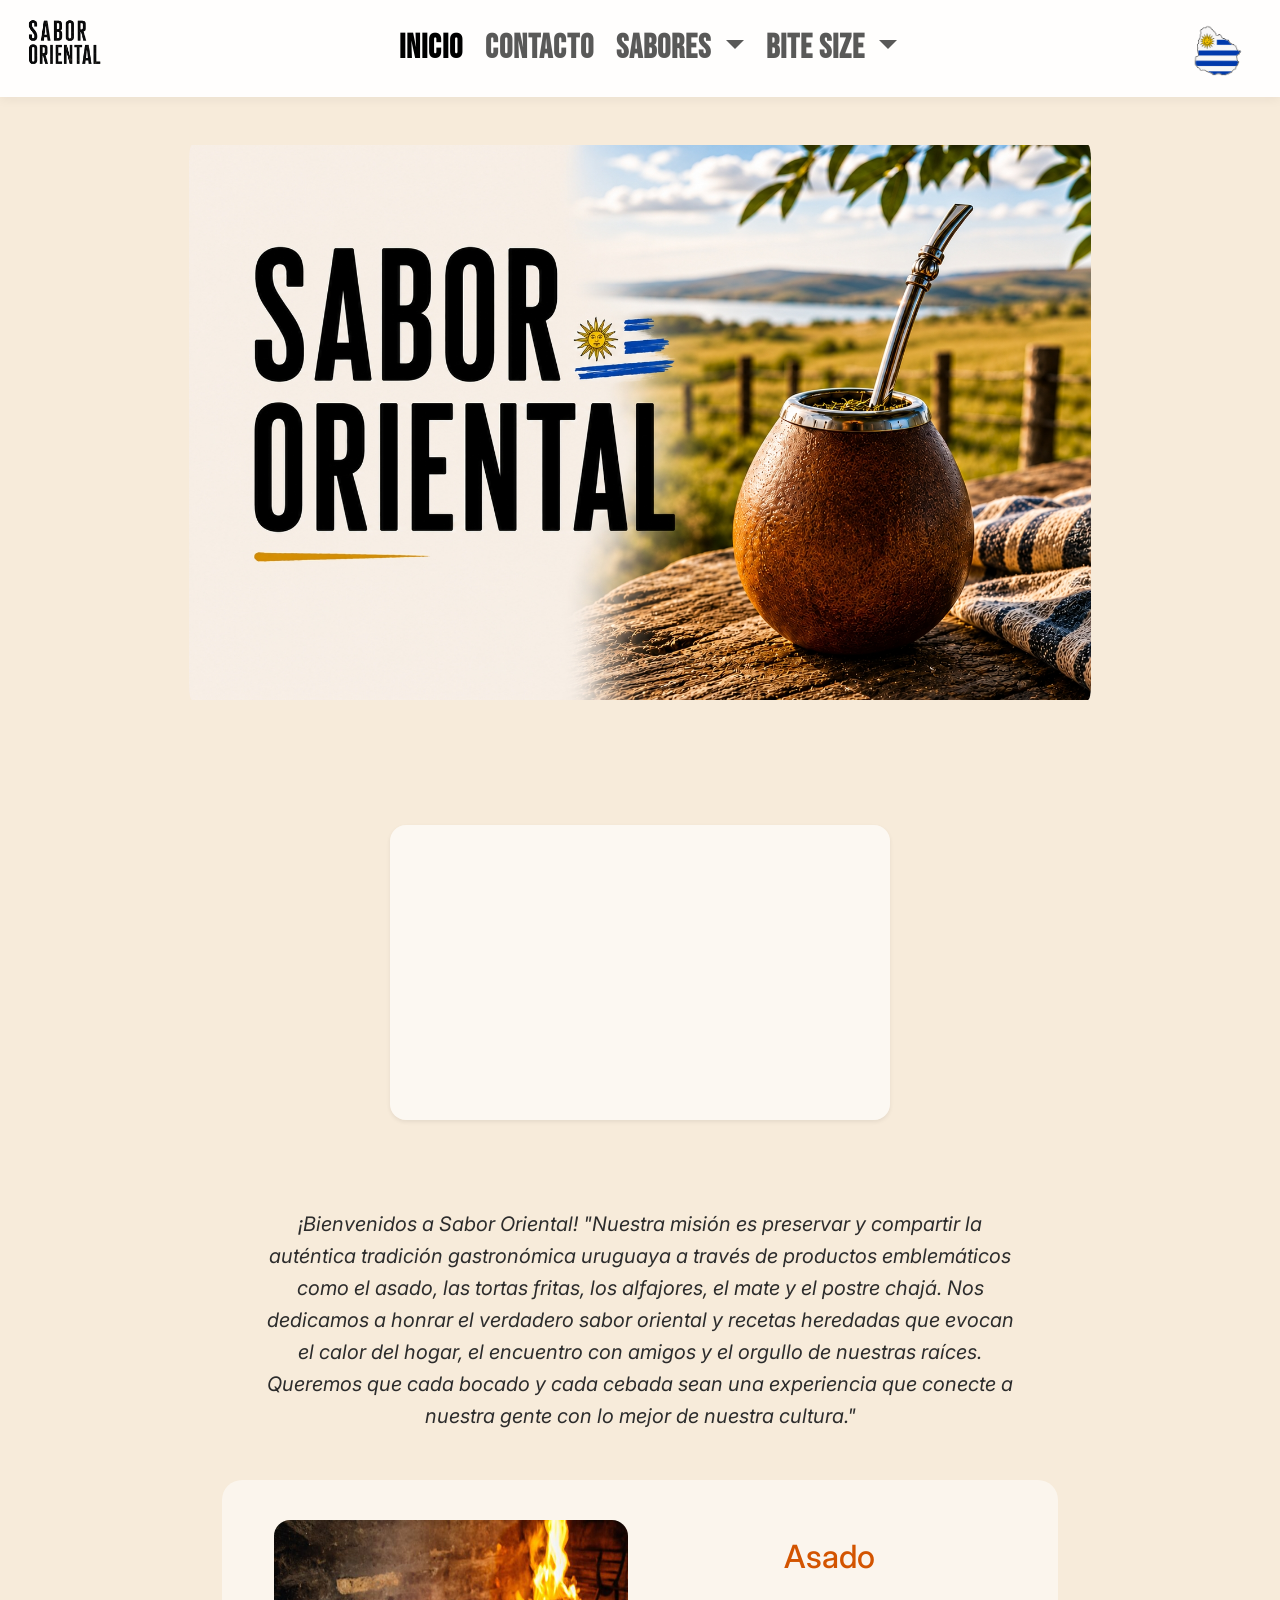
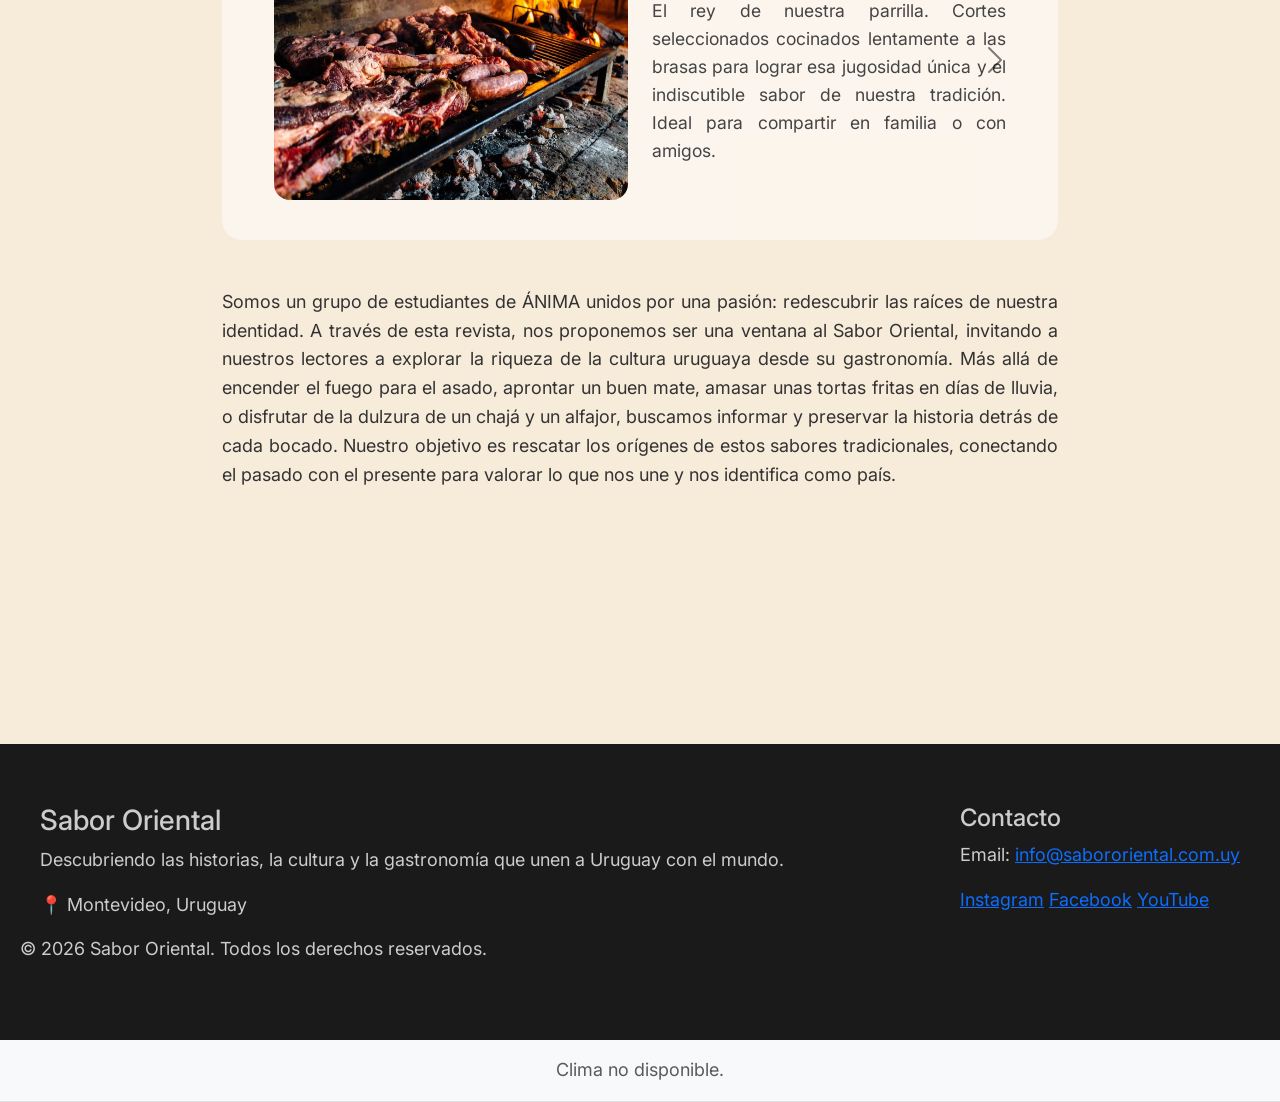
==== commit 6ae1380b: "arreglos" ====
--- a/index.html
+++ b/index.html
@@ -155,6 +155,7 @@
           </div>
         </div>
       </section>
+      <br />
       <section class="video-spotlight section-block container my-5 text-center">
         <div class="video-card shadow-sm rounded-4 p-3 mx-auto">
           <video
--- a/front/css/estilos.css
+++ b/front/css/estilos.css
@@ -1,22 +1,21 @@
 @import url("https://fonts.googleapis.com/css2?family=Bebas+Neue&display=swap");
 
-/* --- LIMPIEZA GENERAL --- */
 body {
   background-color: #f7ebda;
   font-family: "Inter", sans-serif;
   font-size: 18px; /* Reduje de 25px a 18px: 25px es muy grande para lectura web */
   line-height: 1.6;
-  color: #333; /* Un gris oscuro es más profesional que negro puro (#000) */
+  color: #333; /* Un color gris oscuro es más profesional y comodo para lectura C: */
   font-weight: 400;
 }
 
 /* --- TEXTO DE BIENVENIDA --- */
 .bienvenida {
   text-align: center;
-  max-width: 800px; /* Evita que el texto se estire demasiado en pantallas grandes */
+  max-width: 800px; /* Texto con tamaño adecuado para lectura  */
   margin: 40px auto;
   font-size: 1.25rem;
-  font-style: italic; /* Da un toque editorial/revista */
+  font-style: italic;
   color: #2c2c2c;
   line-height: 1.6;
   padding: 0 20px;
@@ -163,18 +162,19 @@
 .section-block {
   display: flex;
   justify-content: center;
+  max-width: 860px;
 }
 
 /* --- VIDEO --- */
 .video-card {
-  width: 100%;
-  max-width: 560px;
+  width: 60%;
+  max-width: 500px;
   background-color: rgba(255, 255, 255, 0.65);
 }
 
 .video-card-video {
   display: block;
-  width: 100%;
+  width: 120%;
   max-width: 100%;
   border-radius: 16px;
   aspect-ratio: 16 / 9;
@@ -197,7 +197,7 @@
     255,
     255,
     0.5
-  ); /* Más limpio que el verde actual */
+  ); /* Limpieza del verde este color me gusta mas */
   padding: 40px;
   border-radius: 20px;
   transition: transform 0.5s ease;
@@ -264,14 +264,13 @@
   line-height: 1.2;
 }
 .navbar a:hover {
-  /* Aumenta este valor para separar más o menos las letras */
+  /* si quieren se aumenta el valor para separar las letras */
   letter-spacing: 5px;
   color: #0171e9;
   transition: all 0.5s ease;
 }
 
 /* --- FOOTER --- */
-/* Unifica tus dos etiquetas <footer> y simplifica */
 .footer-sabor-oriental {
   background-color: #1a1a1a;
   color: #ccc;
@@ -290,7 +289,7 @@
   text-align: left;
 }
 .footerderecha {
-  text-align: right;
+  text-align: left;
 }
 .footer-bottom {
   text-align: center;
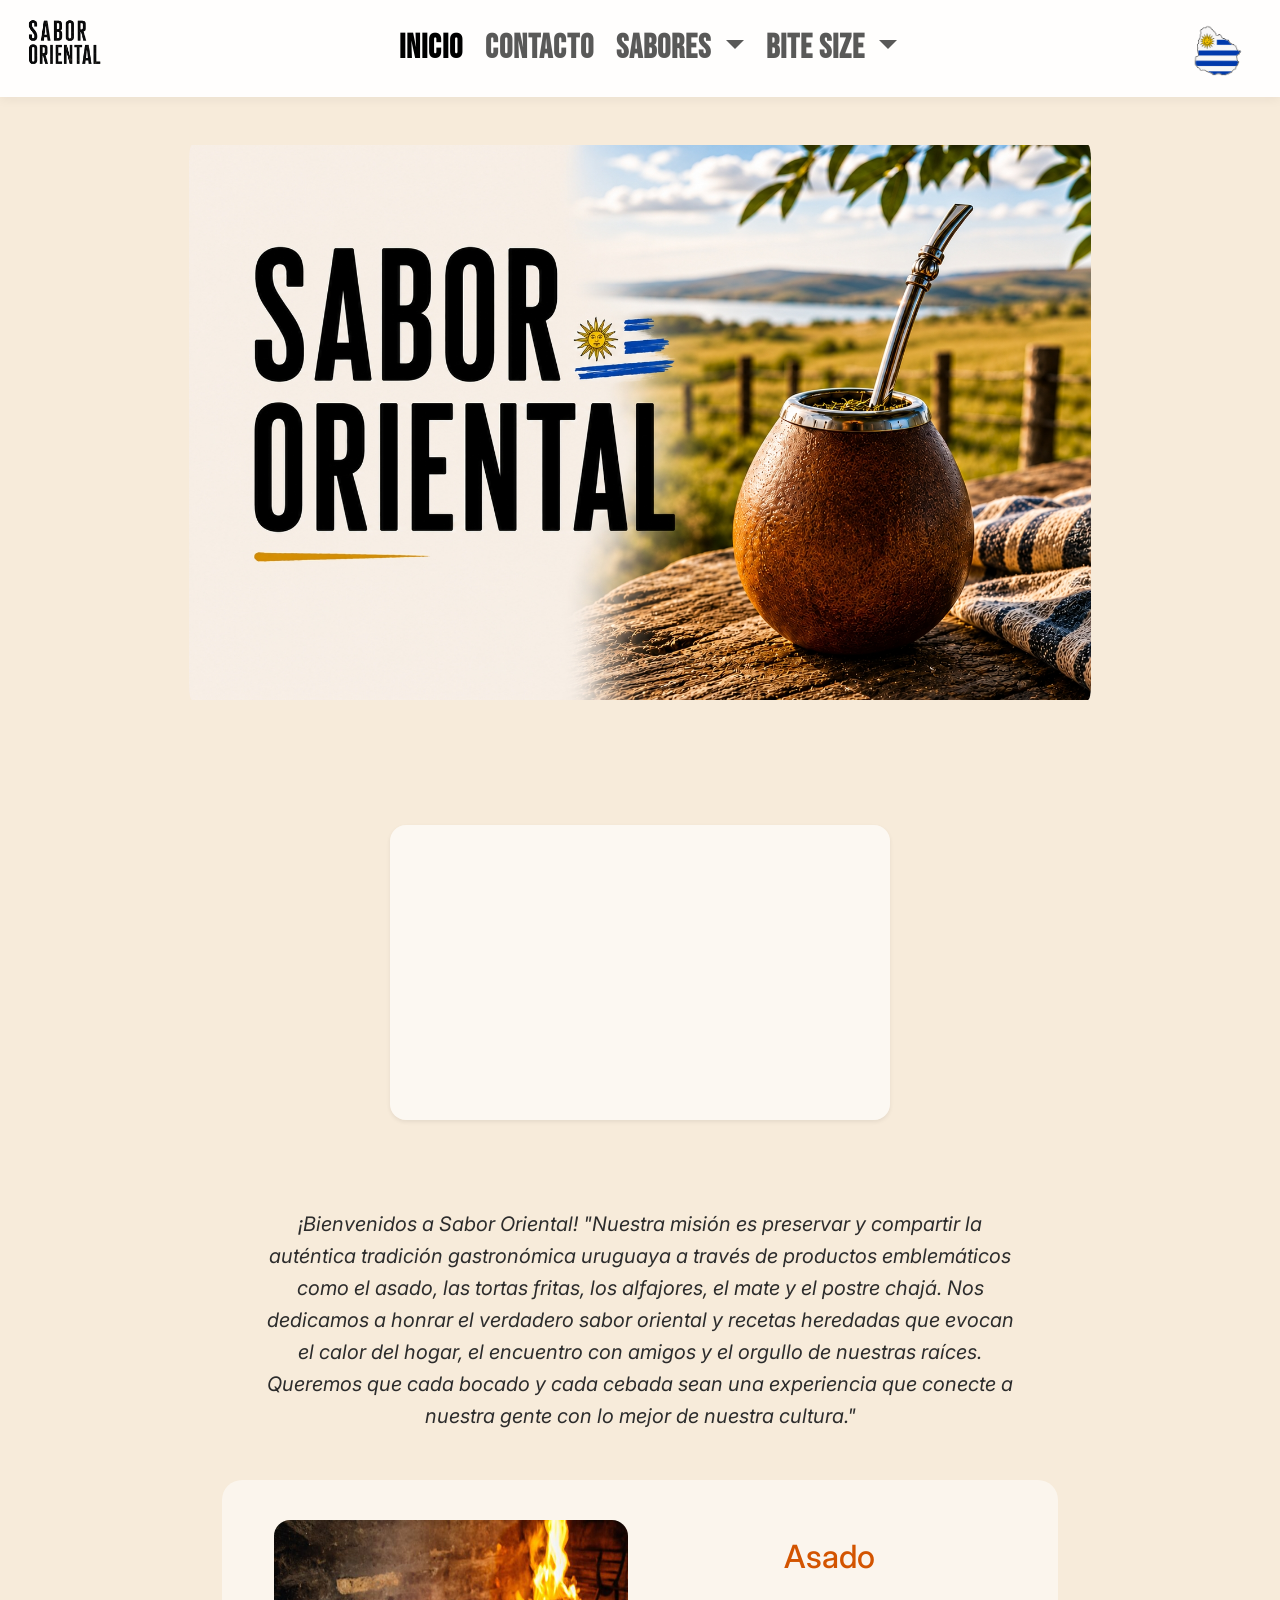
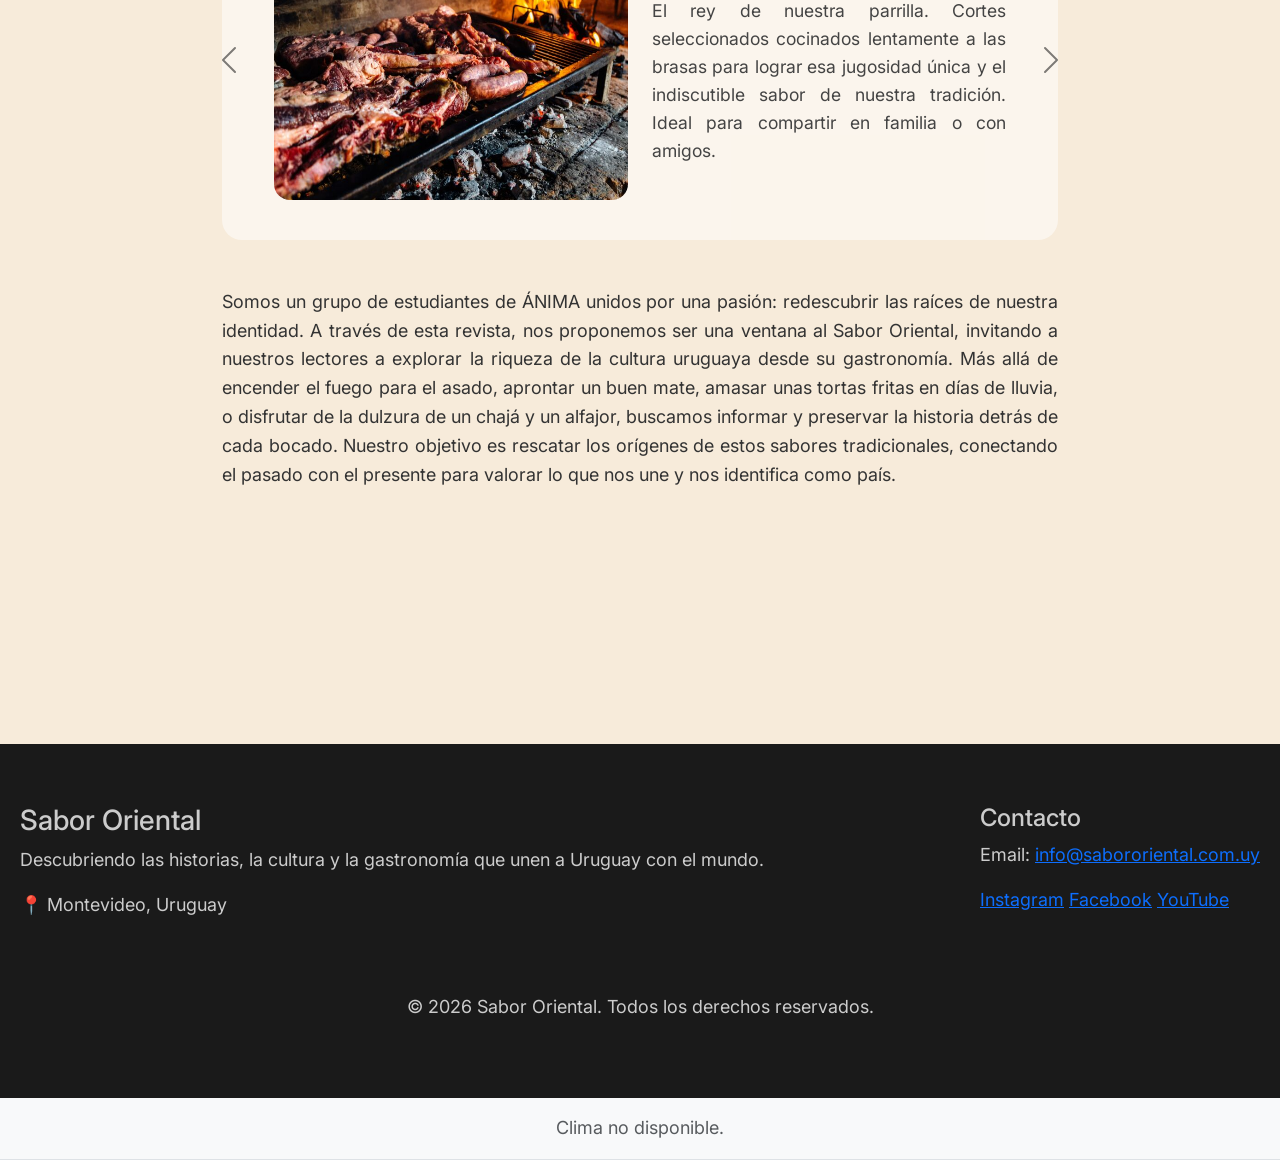
==== commit e2a60043: "arreglos 3" ====
--- a/index.html
+++ b/index.html
@@ -417,8 +417,12 @@
             </div>
           </span>
         </span>
-        <div class="footer-bottom">
-          <p>&copy; 2026 Sabor Oriental. Todos los derechos reservados.</p>
+        <div class="footer-bottom text-center">
+          <br />
+          <br />
+          <p class="text-center">
+            &copy; 2026 Sabor Oriental. Todos los derechos reservados.
+          </p>
         </div>
       </footer>
       <!-- Sección de clima en index.html -->
--- a/front/css/estilos.css
+++ b/front/css/estilos.css
@@ -213,6 +213,14 @@
   color: black;
 }
 
+.carousel-control-prev {
+  left: -3.5rem;
+}
+
+.carousel-control-next {
+  right: -3.5rem;
+}
+
 .carousel-item h2 {
   color: #d35400; /* Color temático más cálido */
   margin-bottom: 20px;
@@ -275,14 +283,16 @@
   background-color: #1a1a1a;
   color: #ccc;
   margin-top: 60px;
-  padding: 60px 20px;
+  padding: 60px 0;
 }
 .footer-container {
   display: flex;
   flex-wrap: wrap;
   justify-content: space-between;
-  max-width: 1200px;
-  margin: 0 auto;
+  width: 100%;
+  max-width: none;
+  margin: 0;
+  padding: 0 20px;
 }
 
 .footerizquierda {
@@ -312,6 +322,18 @@
     padding: 24px;
   }
 
+  .carousel-control-prev {
+    left: -1rem;
+  }
+
+  .carousel-control-next {
+    right: -1rem;
+  }
+
+  .footer-container {
+    padding: 0 16px;
+  }
+
   .navbar .navbar-nav {
     gap: 0;
   }
